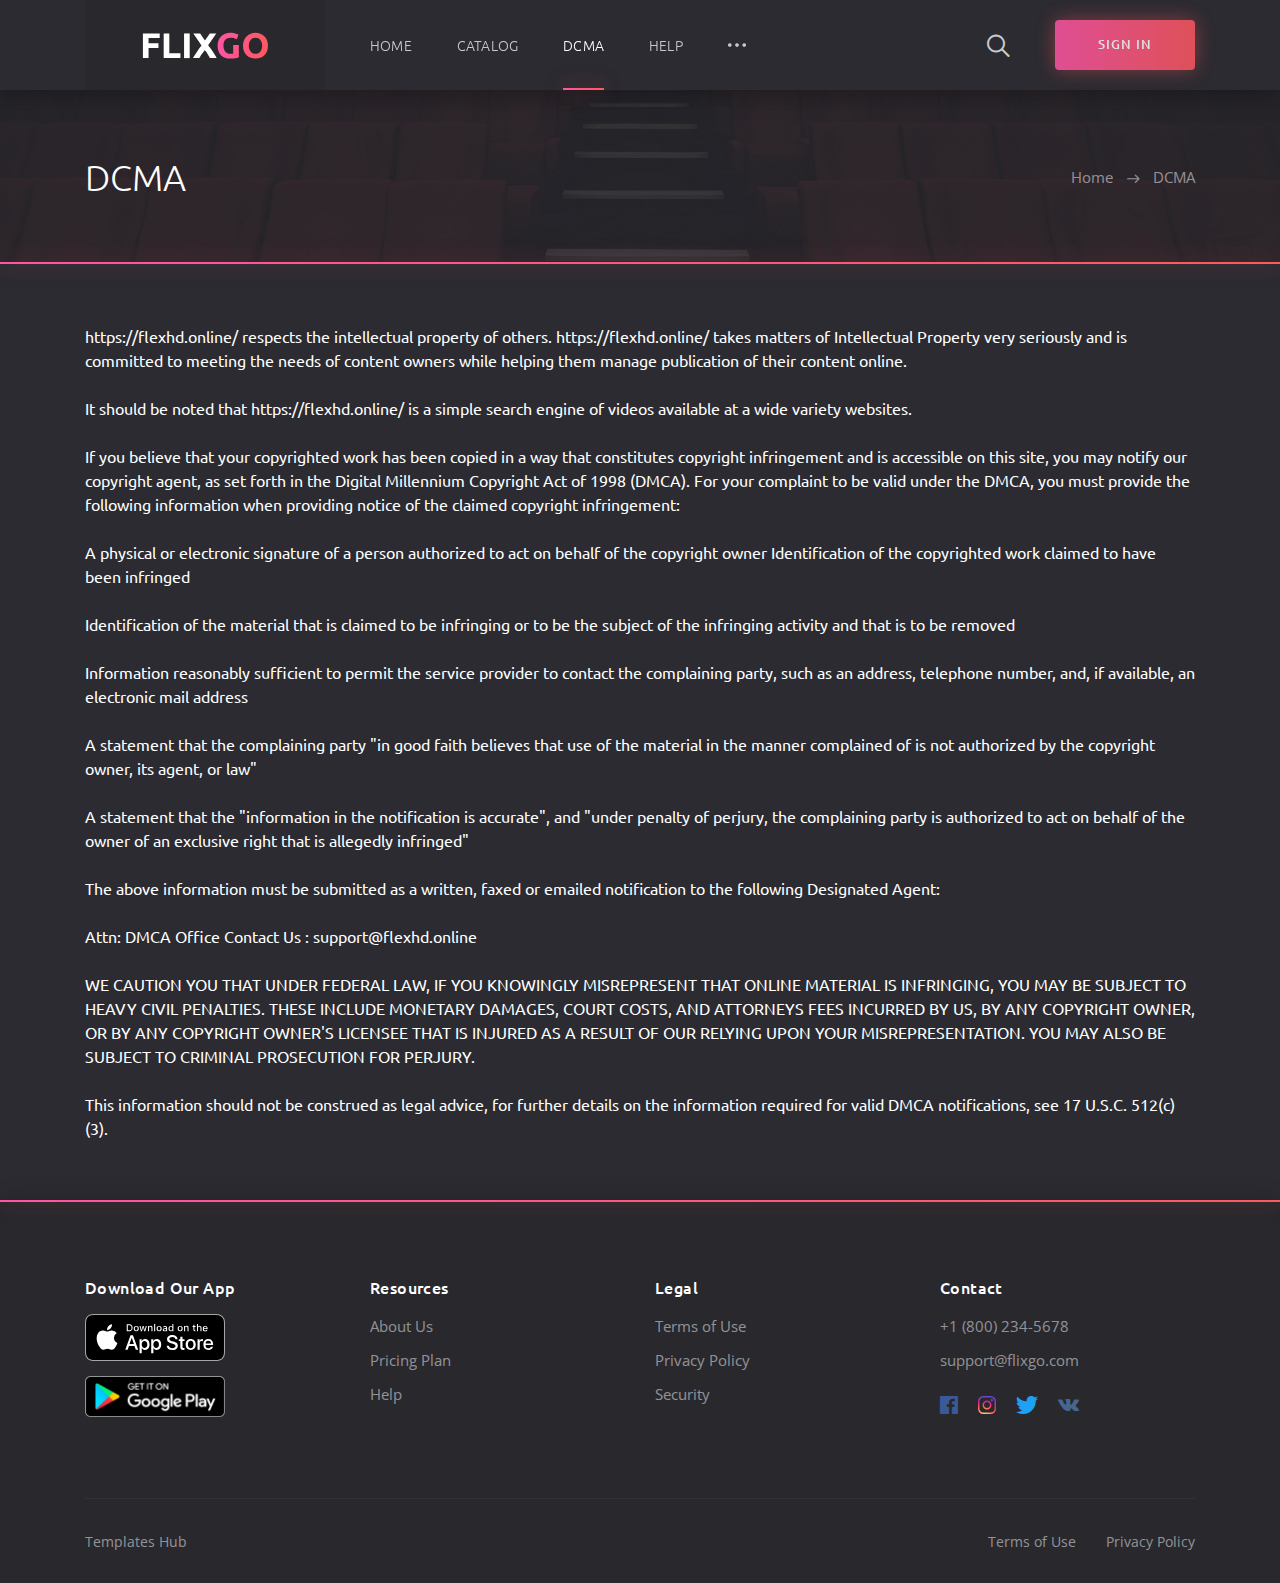
==== dcma.html @ ec2bee79 "flex" ====
<!DOCTYPE html>
<html lang="en">

<head>
	<meta charset="utf-8">
	<meta name="viewport" content="width=device-width, initial-scale=1, shrink-to-fit=no">

	<!-- Font -->
	<link href="https://fonts.googleapis.com/css?family=Open+Sans:400,600%7CUbuntu:300,400,500,700" rel="stylesheet"> 

	<!-- CSS -->
	<link rel="stylesheet" href="css/bootstrap-reboot.min.css">
	<link rel="stylesheet" href="css/bootstrap-grid.min.css">
	<link rel="stylesheet" href="css/owl.carousel.min.css">
	<link rel="stylesheet" href="css/jquery.mCustomScrollbar.min.css">
	<link rel="stylesheet" href="css/nouislider.min.css">
	<link rel="stylesheet" href="css/ionicons.min.css">
	<link rel="stylesheet" href="css/plyr.css">
	<link rel="stylesheet" href="css/photoswipe.css">
	<link rel="stylesheet" href="css/default-skin.css">
	<link rel="stylesheet" href="css/main.css">

	<!-- Favicons -->
	<link rel="icon" type="image/png" href="icon/favicon-32x32.png" sizes="32x32">
	<link rel="apple-touch-icon" href="icon/favicon-32x32.png">
	<link rel="apple-touch-icon" sizes="72x72" href="icon/apple-touch-icon-72x72.png">
	<link rel="apple-touch-icon" sizes="114x114" href="icon/apple-touch-icon-114x114.png">
	<link rel="apple-touch-icon" sizes="144x144" href="icon/apple-touch-icon-144x144.png">

	<meta name="description" content="">
	<meta name="keywords" content="">
	<meta name="author" content="Dmitry Volkov">
	<title>FlexHD – Online Movies, TV Shows & Cinema</title>

</head>
<body class="body">
	
	<!-- header -->
	<header class="header">
		<div class="header__wrap">
			<div class="container">
				<div class="row">
					<div class="col-12">
						<div class="header__content">
							<!-- header logo -->
							<a href="index.html" class="header__logo">
								<img src="img/logo.svg" alt="">
							</a>
							<!-- end header logo -->

							<!-- header nav -->
							<ul class="header__nav">
								<!-- dropdown -->
								<li class="header__nav-item">
									<a class="dropdown-toggle header__nav-link" href="#" role="button" id="dropdownMenuHome" data-toggle="dropdown" aria-haspopup="true" aria-expanded="false">Home</a>

									<ul class="dropdown-menu header__dropdown-menu" aria-labelledby="dropdownMenuHome">
										<li><a href="index.html">Home slideshow bg</a></li>
										<li><a href="index2.html">Home static bg</a></li>
									</ul>
								</li>
								<!-- end dropdown -->

								<!-- dropdown -->
								<li class="header__nav-item">
									<a class="dropdown-toggle header__nav-link" href="#" role="button" id="dropdownMenuCatalog" data-toggle="dropdown" aria-haspopup="true" aria-expanded="false">Catalog</a>

									<ul class="dropdown-menu header__dropdown-menu" aria-labelledby="dropdownMenuCatalog">
										<li><a href="catalog1.html">Catalog Grid</a></li>
										<li><a href="catalog2.html">Catalog List</a></li>
										<li><a href="details1.html">Details Movie</a></li>
										<li><a href="details2.html">Details TV Series</a></li>
									</ul>
								</li>
								<!-- end dropdown -->

								<li class="header__nav-item">
									<a href="dcma.html" class="header__nav-link header__nav-link--active">DCMA</a>
								</li>

								<li class="header__nav-item">
									<a href="faq.html" class="header__nav-link">Help</a>
								</li>

								<!-- dropdown -->
								<li class="dropdown header__nav-item">
									<a class="dropdown-toggle header__nav-link header__nav-link--more" href="#" role="button" id="dropdownMenuMore" data-toggle="dropdown" aria-haspopup="true" aria-expanded="false"><i class="icon ion-ios-more"></i></a>

									<ul class="dropdown-menu header__dropdown-menu" aria-labelledby="dropdownMenuMore">
										<li><a href="about.html">About</a></li>
										<li><a href="signin.html">Sign In</a></li>
										<li><a href="signup.html">Sign Up</a></li>
										<li><a href="404.html">404 Page</a></li>
									</ul>
								</li>
								<!-- end dropdown -->
							</ul>
							<!-- end header nav -->

							<!-- header auth -->
							<div class="header__auth">
								<button class="header__search-btn" type="button">
									<i class="icon ion-ios-search"></i>
								</button>

								<a href="signin.html" class="header__sign-in">
									<i class="icon ion-ios-log-in"></i>
									<span>sign in</span>
								</a>
							</div>
							<!-- end header auth -->

							<!-- header menu btn -->
							<button class="header__btn" type="button">
								<span></span>
								<span></span>
								<span></span>
							</button>
							<!-- end header menu btn -->
						</div>
					</div>
				</div>
			</div>
		</div>

		<!-- header search -->
		<form action="#" class="header__search">
			<div class="container">
				<div class="row">
					<div class="col-12">
						<div class="header__search-content">
							<input type="text" placeholder="Search for a movie, TV Series that you are looking for">

							<button type="button">search</button>
						</div>
					</div>
				</div>
			</div>
		</form>
		<!-- end header search -->
	</header>
	<!-- end header -->

	<!-- page title -->
	<section class="section section--first section--bg" data-bg="img/section/section.jpg">
		<div class="container">
			<div class="row">
				<div class="col-12">
					<div class="section__wrap">
						<!-- section title -->
						<h2 class="section__title">DCMA</h2>
						<!-- end section title -->

						<!-- breadcrumb -->
						<ul class="breadcrumb">
							<li class="breadcrumb__item"><a href="#">Home</a></li>
							<li class="breadcrumb__item breadcrumb__item--active">DCMA</li>
						</ul>
						<!-- end breadcrumb -->
					</div>
				</div>
			</div>
		</div>
	</section>
	<!-- end page title -->

	<!-- pricing -->
	<div class="section">
		<div class="container">
			<font color="white">https://flexhd.online/  respects the intellectual property of others. https://flexhd.online/ takes matters of Intellectual Property very seriously and is committed to meeting the needs of content owners while helping them manage publication of their content online.</font>

<br>
<br>
<font color="white">It should be noted that https://flexhd.online/ is a simple search engine of videos available at a wide variety websites.
	<br>
	<br>
If you believe that your copyrighted work has been copied in a way that constitutes copyright infringement and is accessible on this site, you may notify our copyright agent, as set forth in the Digital Millennium Copyright Act of 1998 (DMCA). For your complaint to be valid under the DMCA, you must provide the following information when providing notice of the claimed copyright infringement:
<br>
<br>
A physical or electronic signature of a person authorized to act on behalf of the copyright owner Identification of the copyrighted work claimed to have been infringed
<br>
<br>
Identification of the material that is claimed to be infringing or to be the subject of the infringing activity and that is to be removed
<br>
<br>
Information reasonably sufficient to permit the service provider to contact the complaining party, such as an address, telephone number, and, if available, an electronic mail address
<br>
<br>
A statement that the complaining party "in good faith believes that use of the material in the manner complained of is not authorized by the copyright owner, its agent, or law"
<br>
<br>
A statement that the "information in the notification is accurate", and "under penalty of perjury, the complaining party is authorized to act on behalf of the owner of an exclusive right that is allegedly infringed"
<br>
<br>
The above information must be submitted as a written, faxed or emailed notification to the following Designated Agent:

<br>
<br>

Attn: DMCA Office
</font>

<font color="white">Contact Us : support@flexhd.online

<br>
<br>

WE CAUTION YOU THAT UNDER FEDERAL LAW, IF YOU KNOWINGLY MISREPRESENT THAT ONLINE MATERIAL IS INFRINGING, YOU MAY BE SUBJECT TO HEAVY CIVIL PENALTIES. THESE INCLUDE MONETARY DAMAGES, COURT COSTS, AND ATTORNEYS FEES INCURRED BY US, BY ANY COPYRIGHT OWNER, OR BY ANY COPYRIGHT OWNER'S LICENSEE THAT IS INJURED AS A RESULT OF OUR RELYING UPON YOUR MISREPRESENTATION. YOU MAY ALSO BE SUBJECT TO CRIMINAL PROSECUTION FOR PERJURY.
<br>
<br>

This information should not be construed as legal advice, for further details on the information required for valid DMCA notifications, see 17 U.S.C. 512(c)(3).</font>
					</div>
				</div>
				<!-- end price -->

				
				<!-- end price -->
			</div>
		</div>
	</div>
	<!-- end pricing -->

	

	

	<!-- footer -->
	<footer class="footer">
		<div class="container">
			<div class="row">
				<!-- footer list -->
				<div class="col-12 col-md-3">
					<h6 class="footer__title">Download Our App</h6>
					<ul class="footer__app">
						<li><a href="#"><img src="img/Download_on_the_App_Store_Badge.svg" alt=""></a></li>
						<li><a href="#"><img src="img/google-play-badge.png" alt=""></a></li>
					</ul>
				</div>
				<!-- end footer list -->

				<!-- footer list -->
				<div class="col-6 col-sm-4 col-md-3">
					<h6 class="footer__title">Resources</h6>
					<ul class="footer__list">
						<li><a href="#">About Us</a></li>
						<li><a href="#">Pricing Plan</a></li>
						<li><a href="#">Help</a></li>
					</ul>
				</div>
				<!-- end footer list -->

				<!-- footer list -->
				<div class="col-6 col-sm-4 col-md-3">
					<h6 class="footer__title">Legal</h6>
					<ul class="footer__list">
						<li><a href="#">Terms of Use</a></li>
						<li><a href="#">Privacy Policy</a></li>
						<li><a href="#">Security</a></li>
					</ul>
				</div>
				<!-- end footer list -->

				<!-- footer list -->
				<div class="col-12 col-sm-4 col-md-3">
					<h6 class="footer__title">Contact</h6>
					<ul class="footer__list">
						<li><a href="tel:+18002345678">+1 (800) 234-5678</a></li>
						<li><a href="mailto:support@moviego.com">support@flixgo.com</a></li>
					</ul>
					<ul class="footer__social">
						<li class="facebook"><a href="#"><i class="icon ion-logo-facebook"></i></a></li>
						<li class="instagram"><a href="#"><i class="icon ion-logo-instagram"></i></a></li>
						<li class="twitter"><a href="#"><i class="icon ion-logo-twitter"></i></a></li>
						<li class="vk"><a href="#"><i class="icon ion-logo-vk"></i></a></li>
					</ul>
				</div>
				<!-- end footer list -->

				<!-- footer copyright -->
				<div class="col-12">
					<div class="footer__copyright">
						<small><a target="_blank" href="https://www.templateshub.net">Templates Hub</a></small>

						<ul>
							<li><a href="#">Terms of Use</a></li>
							<li><a href="#">Privacy Policy</a></li>
						</ul>
					</div>
				</div>
				<!-- end footer copyright -->
			</div>
		</div>
	</footer>
	<!-- end footer -->

	<!-- JS -->
	<script src="js/jquery-3.3.1.min.js"></script>
	<script src="js/bootstrap.bundle.min.js"></script>
	<script src="js/owl.carousel.min.js"></script>
	<script src="js/jquery.mousewheel.min.js"></script>
	<script src="js/jquery.mCustomScrollbar.min.js"></script>
	<script src="js/wNumb.js"></script>
	<script src="js/nouislider.min.js"></script>
	<script src="js/plyr.min.js"></script>
	<script src="js/jquery.morelines.min.js"></script>
	<script src="js/photoswipe.min.js"></script>
	<script src="js/photoswipe-ui-default.min.js"></script>
	<script src="js/main.js"></script>
</body>

</html>
---- css/nouislider.min.css ----
/*! nouislider - 11.1.0 - 2018-04-02 11:18:13 */.noUi-target,.noUi-target *{-webkit-touch-callout:none;-webkit-tap-highlight-color:transparent;-webkit-user-select:none;-ms-touch-action:none;touch-action:none;-ms-user-select:none;-moz-user-select:none;user-select:none;-moz-box-sizing:border-box;box-sizing:border-box}.noUi-target{position:relative;direction:ltr}.noUi-base,.noUi-connects{width:100%;height:100%;position:relative;z-index:1}.noUi-connects{overflow:hidden;z-index:0}.noUi-connect,.noUi-origin{will-change:transform;position:absolute;z-index:1;top:0;left:0;height:100%;width:100%;-ms-transform-origin:0 0;-webkit-transform-origin:0 0;transform-origin:0 0}html:not([dir=rtl]) .noUi-horizontal .noUi-origin{left:auto;right:0}.noUi-vertical .noUi-origin{width:0}.noUi-horizontal .noUi-origin{height:0}.noUi-handle{position:absolute}.noUi-state-tap .noUi-connect,.noUi-state-tap .noUi-origin{-webkit-transition:transform .3s;transition:transform .3s}.noUi-state-drag *{cursor:inherit!important}.noUi-horizontal{height:18px}.noUi-horizontal .noUi-handle{width:34px;height:28px;left:-17px;top:-6px}.noUi-vertical{width:18px}.noUi-vertical .noUi-handle{width:28px;height:34px;left:-6px;top:-17px}html:not([dir=rtl]) .noUi-horizontal .noUi-handle{right:-17px;left:auto}.noUi-target{background:#FAFAFA;border-radius:4px;border:1px solid #D3D3D3;box-shadow:inset 0 1px 1px #F0F0F0,0 3px 6px -5px #BBB}.noUi-connects{border-radius:3px}.noUi-connect{background:#3FB8AF}.noUi-draggable{cursor:ew-resize}.noUi-vertical .noUi-draggable{cursor:ns-resize}.noUi-handle{border:1px solid #D9D9D9;border-radius:3px;background:#FFF;cursor:default;box-shadow:inset 0 0 1px #FFF,inset 0 1px 7px #EBEBEB,0 3px 6px -3px #BBB}.noUi-active{box-shadow:inset 0 0 1px #FFF,inset 0 1px 7px #DDD,0 3px 6px -3px #BBB}.noUi-handle:after,.noUi-handle:before{content:"";display:block;position:absolute;height:14px;width:1px;background:#E8E7E6;left:14px;top:6px}.noUi-handle:after{left:17px}.noUi-vertical .noUi-handle:after,.noUi-vertical .noUi-handle:before{width:14px;height:1px;left:6px;top:14px}.noUi-vertical .noUi-handle:after{top:17px}[disabled] .noUi-connect{background:#B8B8B8}[disabled] .noUi-handle,[disabled].noUi-handle,[disabled].noUi-target{cursor:not-allowed}.noUi-pips,.noUi-pips *{-moz-box-sizing:border-box;box-sizing:border-box}.noUi-pips{position:absolute;color:#999}.noUi-value{position:absolute;white-space:nowrap;text-align:center}.noUi-value-sub{color:#ccc;font-size:10px}.noUi-marker{position:absolute;background:#CCC}.noUi-marker-large,.noUi-marker-sub{background:#AAA}.noUi-pips-horizontal{padding:10px 0;height:80px;top:100%;left:0;width:100%}.noUi-value-horizontal{-webkit-transform:translate(-50%,50%);transform:translate(-50%,50%)}.noUi-rtl .noUi-value-horizontal{-webkit-transform:translate(50%,50%);transform:translate(50%,50%)}.noUi-marker-horizontal.noUi-marker{margin-left:-1px;width:2px;height:5px}.noUi-marker-horizontal.noUi-marker-sub{height:10px}.noUi-marker-horizontal.noUi-marker-large{height:15px}.noUi-pips-vertical{padding:0 10px;height:100%;top:0;left:100%}.noUi-value-vertical{-webkit-transform:translate(0,-50%);transform:translate(0,-50%,0);padding-left:25px}.noUi-rtl .noUi-value-vertical{-webkit-transform:translate(0,50%);transform:translate(0,50%)}.noUi-marker-vertical.noUi-marker{width:5px;height:2px;margin-top:-1px}.noUi-marker-vertical.noUi-marker-sub{width:10px}.noUi-marker-vertical.noUi-marker-large{width:15px}.noUi-tooltip{display:block;position:absolute;border:1px solid #D9D9D9;border-radius:3px;background:#fff;color:#000;padding:5px;text-align:center;white-space:nowrap}.noUi-horizontal .noUi-tooltip{-webkit-transform:translate(-50%,0);transform:translate(-50%,0);left:50%;bottom:120%}.noUi-vertical .noUi-tooltip{-webkit-transform:translate(0,-50%);transform:translate(0,-50%);top:50%;right:120%}
---- css/plyr.css ----
@keyframes plyr-progress{to{background-position:25px 0}}@keyframes plyr-popup{0%{opacity:.5;transform:translateY(10px)}to{opacity:1;transform:translateY(0)}}@keyframes plyr-fade-in{from{opacity:0}to{opacity:1}}.plyr{-moz-osx-font-smoothing:grayscale;-webkit-font-smoothing:antialiased;direction:ltr;font-family:Avenir,"Avenir Next","Helvetica Neue","Segoe UI",Helvetica,Arial,sans-serif;font-variant-numeric:tabular-nums;font-weight:500;line-height:1.7;max-width:100%;min-width:200px;position:relative;text-shadow:none;transition:box-shadow .3s ease}.plyr audio,.plyr video{border-radius:inherit;height:auto;vertical-align:middle;width:100%}.plyr button{font:inherit;line-height:inherit;width:auto}.plyr:focus{outline:0}.plyr--full-ui{box-sizing:border-box}.plyr--full-ui *,.plyr--full-ui ::after,.plyr--full-ui ::before{box-sizing:inherit}.plyr--full-ui a,.plyr--full-ui button,.plyr--full-ui input,.plyr--full-ui label{touch-action:manipulation}.plyr__badge{background:#4f5b5f;border-radius:2px;color:#fff;font-size:9px;line-height:1;padding:3px 4px}.plyr--full-ui ::-webkit-media-text-track-container{display:none}.plyr__captions{animation:plyr-fade-in .3s ease;bottom:0;color:#fff;display:none;font-size:14px;left:0;padding:10px;position:absolute;text-align:center;transition:transform .4s ease-in-out;width:100%}.plyr__captions .plyr__caption{background:rgba(0,0,0,.8);border-radius:2px;-webkit-box-decoration-break:clone;box-decoration-break:clone;line-height:185%;padding:.2em .5em;white-space:pre-wrap}.plyr__captions .plyr__caption div{display:inline}.plyr__captions span:empty{display:none}@media (min-width:480px){.plyr__captions{font-size:16px;padding:20px}}@media (min-width:768px){.plyr__captions{font-size:18px}}.plyr--captions-active .plyr__captions{display:block}.plyr:not(.plyr--hide-controls) .plyr__controls:not(:empty)~.plyr__captions{transform:translateY(-40px)}.plyr__control{background:0 0;border:0;border-radius:3px;color:inherit;cursor:pointer;flex-shrink:0;overflow:visible;padding:7px;position:relative;transition:all .3s ease}.plyr__control svg{display:block;fill:currentColor;height:18px;pointer-events:none;width:18px}.plyr__control:focus{outline:0}.plyr__control.plyr__tab-focus{box-shadow:0 0 0 5px rgba(26,175,255,.5);outline:0}.plyr__control.plyr__control--pressed .icon--not-pressed,.plyr__control.plyr__control--pressed .label--not-pressed,.plyr__control:not(.plyr__control--pressed) .icon--pressed,.plyr__control:not(.plyr__control--pressed) .label--pressed{display:none}.plyr--audio .plyr__control.plyr__tab-focus,.plyr--audio .plyr__control:hover,.plyr--audio .plyr__control[aria-expanded=true]{background:#1aafff;color:#fff}.plyr--video .plyr__control svg{filter:drop-shadow(0 1px 1px rgba(0, 0, 0, .15))}.plyr--video .plyr__control.plyr__tab-focus,.plyr--video .plyr__control:hover,.plyr--video .plyr__control[aria-expanded=true]{background:#1aafff;color:#fff}.plyr__control--overlaid{background:rgba(26,175,255,.8);border:0;border-radius:100%;box-shadow:0 1px 1px rgba(0,0,0,.15);color:#fff;display:none;left:50%;padding:15px;position:absolute;top:50%;transform:translate(-50%,-50%);z-index:2}.plyr__control--overlaid svg{height:20px;left:2px;position:relative;width:20px}.plyr__control--overlaid:focus,.plyr__control--overlaid:hover{background:#1aafff}.plyr--playing .plyr__control--overlaid{opacity:0;visibility:hidden}.plyr--full-ui.plyr--video .plyr__control--overlaid{display:block}.plyr--full-ui ::-webkit-media-controls{display:none}.plyr__controls{align-items:center;display:flex;justify-content:flex-end;text-align:center}.plyr__controls .plyr__menu,.plyr__controls .plyr__progress,.plyr__controls .plyr__time,.plyr__controls .plyr__volume,.plyr__controls>.plyr__control{margin-left:5px}.plyr__controls .plyr__menu+.plyr__control,.plyr__controls .plyr__progress+.plyr__control,.plyr__controls>.plyr__control+.plyr__control,.plyr__controls>.plyr__control+.plyr__menu{margin-left:2px}.plyr__controls>.plyr__control:first-child,.plyr__controls>.plyr__control:first-child+[data-plyr=pause]{margin-left:0;margin-right:auto}.plyr__controls:empty{display:none}@media (min-width:480px){.plyr__controls .plyr__menu,.plyr__controls .plyr__progress,.plyr__controls .plyr__time,.plyr__controls .plyr__volume,.plyr__controls>.plyr__control{margin-left:10px}}.plyr--audio .plyr__controls{background:#fff;border-radius:inherit;color:#4f5b5f;padding:10px}.plyr--video .plyr__controls{background:linear-gradient(rgba(0,0,0,0),rgba(0,0,0,.7));border-bottom-left-radius:inherit;border-bottom-right-radius:inherit;bottom:0;color:#fff;left:0;padding:20px 5px 5px;position:absolute;right:0;transition:opacity .4s ease-in-out,transform .4s ease-in-out;z-index:3}@media (min-width:480px){.plyr--video .plyr__controls{padding:35px 10px 10px}}.plyr--video.plyr--hide-controls .plyr__controls{opacity:0;pointer-events:none;transform:translateY(100%)}.plyr [data-plyr=airplay],.plyr [data-plyr=captions],.plyr [data-plyr=fullscreen],.plyr [data-plyr=pip]{display:none}.plyr--airplay-supported [data-plyr=airplay],.plyr--captions-enabled [data-plyr=captions],.plyr--fullscreen-enabled [data-plyr=fullscreen],.plyr--pip-supported [data-plyr=pip]{display:inline-block}.plyr__video-embed{height:0;padding-bottom:56.25%;position:relative}.plyr__video-embed iframe{border:0;height:100%;left:0;position:absolute;top:0;-webkit-user-select:none;-moz-user-select:none;-ms-user-select:none;user-select:none;width:100%}.plyr--full-ui .plyr__video-embed>.plyr__video-embed__container{padding-bottom:240%;position:relative;transform:translateY(-38.28125%)}.plyr__menu{display:flex;position:relative}.plyr__menu .plyr__control svg{transition:transform .3s ease}.plyr__menu .plyr__control[aria-expanded=true] svg{transform:rotate(90deg)}.plyr__menu .plyr__control[aria-expanded=true] .plyr__tooltip{display:none}.plyr__menu__container{animation:plyr-popup .2s ease;background:rgba(255,255,255,.9);border-radius:4px;bottom:100%;box-shadow:0 1px 2px rgba(0,0,0,.15);color:#4f5b5f;font-size:16px;margin-bottom:10px;position:absolute;right:-3px;text-align:left;white-space:nowrap;z-index:3}.plyr__menu__container>div{overflow:hidden;transition:height .35s cubic-bezier(.4,0,.2,1),width .35s cubic-bezier(.4,0,.2,1)}.plyr__menu__container::after{border:4px solid transparent;border-top-color:rgba(255,255,255,.9);content:'';height:0;position:absolute;right:15px;top:100%;width:0}.plyr__menu__container [role=menu]{padding:7px}.plyr__menu__container [role=menuitem],.plyr__menu__container [role=menuitemradio]{margin-top:2px}.plyr__menu__container [role=menuitem]:first-child,.plyr__menu__container [role=menuitemradio]:first-child{margin-top:0}.plyr__menu__container .plyr__control{align-items:center;color:#4f5b5f;display:flex;font-size:14px;padding:4px 11px;-webkit-user-select:none;-moz-user-select:none;-ms-user-select:none;user-select:none;width:100%}.plyr__menu__container .plyr__control>span{align-items:inherit;display:flex;width:100%}.plyr__menu__container .plyr__control::after{border:4px solid transparent;content:'';position:absolute;top:50%;transform:translateY(-50%)}.plyr__menu__container .plyr__control--forward{padding-right:28px}.plyr__menu__container .plyr__control--forward::after{border-left-color:rgba(79,91,95,.8);right:5px}.plyr__menu__container .plyr__control--forward.plyr__tab-focus::after,.plyr__menu__container .plyr__control--forward:hover::after{border-left-color:currentColor}.plyr__menu__container .plyr__control--back{font-weight:500;margin:7px;margin-bottom:3px;padding-left:28px;position:relative;width:calc(100% - 14px)}.plyr__menu__container .plyr__control--back::after{border-right-color:rgba(79,91,95,.8);left:7px}.plyr__menu__container .plyr__control--back::before{background:#b7c5cd;box-shadow:0 1px 0 #fff;content:'';height:1px;left:0;margin-top:4px;overflow:hidden;position:absolute;right:0;top:100%}.plyr__menu__container .plyr__control--back.plyr__tab-focus::after,.plyr__menu__container .plyr__control--back:hover::after{border-right-color:currentColor}.plyr__menu__container .plyr__control[role=menuitemradio]{padding-left:7px}.plyr__menu__container .plyr__control[role=menuitemradio]::after,.plyr__menu__container .plyr__control[role=menuitemradio]::before{border-radius:100%}.plyr__menu__container .plyr__control[role=menuitemradio]::before{background:rgba(0,0,0,.1);content:'';display:block;flex-shrink:0;height:16px;margin-right:10px;transition:all .3s ease;width:16px}.plyr__menu__container .plyr__control[role=menuitemradio]::after{background:#fff;border:0;height:6px;left:12px;opacity:0;top:50%;transform:translateY(-50%) scale(0);transition:transform .3s ease,opacity .3s ease;width:6px}.plyr__menu__container .plyr__control[role=menuitemradio][aria-checked=true]::before{background:#1aafff}.plyr__menu__container .plyr__control[role=menuitemradio][aria-checked=true]::after{opacity:1;transform:translateY(-50%) scale(1)}.plyr__menu__container .plyr__control[role=menuitemradio].plyr__tab-focus::before,.plyr__menu__container .plyr__control[role=menuitemradio]:hover::before{background:rgba(0,0,0,.1)}.plyr__menu__container .plyr__menu__value{align-items:center;display:flex;margin-left:auto;margin-right:-5px;overflow:hidden;padding-left:25px;pointer-events:none}.plyr--full-ui input[type=range]{-webkit-appearance:none;background:0 0;border:0;border-radius:28px;color:#1aafff;display:block;height:20px;margin:0;padding:0;transition:box-shadow .3s ease;width:100%}.plyr--full-ui input[type=range]::-webkit-slider-runnable-track{background:0 0;border:0;border-radius:3px;height:6px;transition:box-shadow .3s ease;-webkit-user-select:none;user-select:none;background-image:linear-gradient(to right,currentColor var(--value,0),transparent var(--value,0))}.plyr--full-ui input[type=range]::-webkit-slider-thumb{background:#fff;border:0;border-radius:100%;box-shadow:0 1px 1px rgba(0,0,0,.15),0 0 0 1px rgba(47,52,61,.2);height:14px;position:relative;transition:all .2s ease;width:14px;-webkit-appearance:none;margin-top:-4px}.plyr--full-ui input[type=range]::-moz-range-track{background:0 0;border:0;border-radius:3px;height:6px;transition:box-shadow .3s ease;-moz-user-select:none;user-select:none}.plyr--full-ui input[type=range]::-moz-range-thumb{background:#fff;border:0;border-radius:100%;box-shadow:0 1px 1px rgba(0,0,0,.15),0 0 0 1px rgba(47,52,61,.2);height:14px;position:relative;transition:all .2s ease;width:14px}.plyr--full-ui input[type=range]::-moz-range-progress{background:currentColor;border-radius:3px;height:6px}.plyr--full-ui input[type=range]::-ms-track{background:0 0;border:0;border-radius:3px;height:6px;transition:box-shadow .3s ease;-ms-user-select:none;user-select:none;color:transparent}.plyr--full-ui input[type=range]::-ms-fill-upper{background:0 0;border:0;border-radius:3px;height:6px;transition:box-shadow .3s ease;-ms-user-select:none;user-select:none}.plyr--full-ui input[type=range]::-ms-fill-lower{background:0 0;border:0;border-radius:3px;height:6px;transition:box-shadow .3s ease;-ms-user-select:none;user-select:none;background:currentColor}.plyr--full-ui input[type=range]::-ms-thumb{background:#fff;border:0;border-radius:100%;box-shadow:0 1px 1px rgba(0,0,0,.15),0 0 0 1px rgba(47,52,61,.2);height:14px;position:relative;transition:all .2s ease;width:14px;margin-top:0}.plyr--full-ui input[type=range]::-ms-tooltip{display:none}.plyr--full-ui input[type=range]:focus{outline:0}.plyr--full-ui input[type=range]::-moz-focus-outer{border:0}.plyr--full-ui input[type=range].plyr__tab-focus::-webkit-slider-runnable-track{box-shadow:0 0 0 5px rgba(26,175,255,.5);outline:0}.plyr--full-ui input[type=range].plyr__tab-focus::-moz-range-track{box-shadow:0 0 0 5px rgba(26,175,255,.5);outline:0}.plyr--full-ui input[type=range].plyr__tab-focus::-ms-track{box-shadow:0 0 0 5px rgba(26,175,255,.5);outline:0}.plyr--full-ui.plyr--video input[type=range]::-webkit-slider-runnable-track{background-color:rgba(255,255,255,.25)}.plyr--full-ui.plyr--video input[type=range]::-moz-range-track{background-color:rgba(255,255,255,.25)}.plyr--full-ui.plyr--video input[type=range]::-ms-track{background-color:rgba(255,255,255,.25)}.plyr--full-ui.plyr--video input[type=range]:active::-webkit-slider-thumb{box-shadow:0 1px 1px rgba(0,0,0,.15),0 0 0 1px rgba(47,52,61,.2),0 0 0 3px rgba(255,255,255,.5)}.plyr--full-ui.plyr--video input[type=range]:active::-moz-range-thumb{box-shadow:0 1px 1px rgba(0,0,0,.15),0 0 0 1px rgba(47,52,61,.2),0 0 0 3px rgba(255,255,255,.5)}.plyr--full-ui.plyr--video input[type=range]:active::-ms-thumb{box-shadow:0 1px 1px rgba(0,0,0,.15),0 0 0 1px rgba(47,52,61,.2),0 0 0 3px rgba(255,255,255,.5)}.plyr--full-ui.plyr--audio input[type=range]::-webkit-slider-runnable-track{background-color:rgba(183,197,205,.66)}.plyr--full-ui.plyr--audio input[type=range]::-moz-range-track{background-color:rgba(183,197,205,.66)}.plyr--full-ui.plyr--audio input[type=range]::-ms-track{background-color:rgba(183,197,205,.66)}.plyr--full-ui.plyr--audio input[type=range]:active::-webkit-slider-thumb{box-shadow:0 1px 1px rgba(0,0,0,.15),0 0 0 1px rgba(47,52,61,.2),0 0 0 3px rgba(0,0,0,.1)}.plyr--full-ui.plyr--audio input[type=range]:active::-moz-range-thumb{box-shadow:0 1px 1px rgba(0,0,0,.15),0 0 0 1px rgba(47,52,61,.2),0 0 0 3px rgba(0,0,0,.1)}.plyr--full-ui.plyr--audio input[type=range]:active::-ms-thumb{box-shadow:0 1px 1px rgba(0,0,0,.15),0 0 0 1px rgba(47,52,61,.2),0 0 0 3px rgba(0,0,0,.1)}.plyr__poster{background-color:#000;background-position:50% 50%;background-repeat:no-repeat;background-size:contain;height:100%;left:0;opacity:0;position:absolute;top:0;transition:opacity .2s ease;width:100%;z-index:1}.plyr--stopped.plyr__poster-enabled .plyr__poster{opacity:1}.plyr__time{font-size:14px}.plyr__time+.plyr__time::before{content:'\2044';margin-right:10px}@media (max-width:767px){.plyr__time+.plyr__time{display:none}}.plyr--video .plyr__time{text-shadow:0 1px 1px rgba(0,0,0,.15)}.plyr__tooltip{background:rgba(255,255,255,.9);border-radius:3px;bottom:100%;box-shadow:0 1px 2px rgba(0,0,0,.15);color:#4f5b5f;font-size:14px;font-weight:500;left:50%;line-height:1.3;margin-bottom:10px;opacity:0;padding:5px 7.5px;pointer-events:none;position:absolute;transform:translate(-50%,10px) scale(.8);transform-origin:50% 100%;transition:transform .2s .1s ease,opacity .2s .1s ease;white-space:nowrap;z-index:2}.plyr__tooltip::before{border-left:4px solid transparent;border-right:4px solid transparent;border-top:4px solid rgba(255,255,255,.9);bottom:-4px;content:'';height:0;left:50%;position:absolute;transform:translateX(-50%);width:0;z-index:2}.plyr .plyr__control.plyr__tab-focus .plyr__tooltip,.plyr .plyr__control:hover .plyr__tooltip,.plyr__tooltip--visible{opacity:1;transform:translate(-50%,0) scale(1)}.plyr .plyr__control:hover .plyr__tooltip{z-index:3}.plyr__controls>.plyr__control:first-child .plyr__tooltip,.plyr__controls>.plyr__control:first-child+.plyr__control .plyr__tooltip{left:0;transform:translate(0,10px) scale(.8);transform-origin:0 100%}.plyr__controls>.plyr__control:first-child .plyr__tooltip::before,.plyr__controls>.plyr__control:first-child+.plyr__control .plyr__tooltip::before{left:16px}.plyr__controls>.plyr__control:last-child .plyr__tooltip{left:auto;right:0;transform:translate(0,10px) scale(.8);transform-origin:100% 100%}.plyr__controls>.plyr__control:last-child .plyr__tooltip::before{left:auto;right:16px;transform:translateX(50%)}.plyr__controls>.plyr__control:first-child .plyr__tooltip--visible,.plyr__controls>.plyr__control:first-child+.plyr__control .plyr__tooltip--visible,.plyr__controls>.plyr__control:first-child+.plyr__control.plyr__tab-focus .plyr__tooltip,.plyr__controls>.plyr__control:first-child+.plyr__control:hover .plyr__tooltip,.plyr__controls>.plyr__control:first-child.plyr__tab-focus .plyr__tooltip,.plyr__controls>.plyr__control:first-child:hover .plyr__tooltip,.plyr__controls>.plyr__control:last-child .plyr__tooltip--visible,.plyr__controls>.plyr__control:last-child.plyr__tab-focus .plyr__tooltip,.plyr__controls>.plyr__control:last-child:hover .plyr__tooltip{transform:translate(0,0) scale(1)}.plyr--video{background:#000;overflow:hidden}.plyr--video.plyr--menu-open{overflow:visible}.plyr__video-wrapper{background:#000;border-radius:inherit;overflow:hidden;position:relative;z-index:0}.plyr__progress{flex:1;left:7px;margin-right:14px;position:relative}.plyr__progress input[type=range],.plyr__progress__buffer{margin-left:-7px;margin-right:-7px;width:calc(100% + 14px)}.plyr__progress input[type=range]{position:relative;z-index:2}.plyr__progress .plyr__tooltip{font-size:14px;left:0}.plyr__progress__buffer{-webkit-appearance:none;background:0 0;border:0;border-radius:100px;height:6px;left:0;margin-top:-3px;padding:0;position:absolute;top:50%}.plyr__progress__buffer::-webkit-progress-bar{background:0 0;transition:width .2s ease}.plyr__progress__buffer::-webkit-progress-value{background:currentColor;border-radius:100px;min-width:6px}.plyr__progress__buffer::-moz-progress-bar{background:currentColor;border-radius:100px;min-width:6px;transition:width .2s ease}.plyr__progress__buffer::-ms-fill{border-radius:100px;transition:width .2s ease}.plyr--video .plyr__progress__buffer{box-shadow:0 1px 1px rgba(0,0,0,.15);color:rgba(255,255,255,.25)}.plyr--audio .plyr__progress__buffer{color:rgba(183,197,205,.66)}.plyr--loading .plyr__progress__buffer{animation:plyr-progress 1s linear infinite;background-image:linear-gradient(-45deg,rgba(47,52,61,.6) 25%,transparent 25%,transparent 50%,rgba(47,52,61,.6) 50%,rgba(47,52,61,.6) 75%,transparent 75%,transparent);background-repeat:repeat-x;background-size:25px 25px;color:transparent}.plyr--video.plyr--loading .plyr__progress__buffer{background-color:rgba(255,255,255,.25)}.plyr--audio.plyr--loading .plyr__progress__buffer{background-color:rgba(183,197,205,.66)}.plyr__volume{align-items:center;display:flex;flex:1;position:relative}.plyr__volume input[type=range]{margin-left:5px;position:relative;z-index:2}@media (min-width:480px){.plyr__volume{max-width:90px}}@media (min-width:768px){.plyr__volume{max-width:110px}}.plyr--is-ios .plyr__volume{display:none!important}.plyr--is-ios.plyr--vimeo [data-plyr=mute]{display:none!important}.plyr:-webkit-full-screen{background:#000;border-radius:0!important;height:100%;margin:0;width:100%}.plyr:-moz-full-screen{background:#000;border-radius:0!important;height:100%;margin:0;width:100%}.plyr:-ms-fullscreen{background:#000;border-radius:0!important;height:100%;margin:0;width:100%}.plyr:fullscreen{background:#000;border-radius:0!important;height:100%;margin:0;width:100%}.plyr:-webkit-full-screen video{height:100%}.plyr:-moz-full-screen video{height:100%}.plyr:-ms-fullscreen video{height:100%}.plyr:fullscreen video{height:100%}.plyr:-webkit-full-screen .plyr__video-wrapper{height:100%;width:100%}.plyr:-moz-full-screen .plyr__video-wrapper{height:100%;width:100%}.plyr:-ms-fullscreen .plyr__video-wrapper{height:100%;width:100%}.plyr:fullscreen .plyr__video-wrapper{height:100%;width:100%}.plyr:-webkit-full-screen .plyr__video-embed{overflow:visible}.plyr:-moz-full-screen .plyr__video-embed{overflow:visible}.plyr:-ms-fullscreen .plyr__video-embed{overflow:visible}.plyr:fullscreen .plyr__video-embed{overflow:visible}.plyr:-webkit-full-screen.plyr--vimeo .plyr__video-wrapper{height:0;top:50%;transform:translateY(-50%)}.plyr:-moz-full-screen.plyr--vimeo .plyr__video-wrapper{height:0;top:50%;transform:translateY(-50%)}.plyr:-ms-fullscreen.plyr--vimeo .plyr__video-wrapper{height:0;top:50%;transform:translateY(-50%)}.plyr:fullscreen.plyr--vimeo .plyr__video-wrapper{height:0;top:50%;transform:translateY(-50%)}.plyr:-webkit-full-screen .plyr__control .icon--exit-fullscreen{display:block}.plyr:-moz-full-screen .plyr__control .icon--exit-fullscreen{display:block}.plyr:-ms-fullscreen .plyr__control .icon--exit-fullscreen{display:block}.plyr:fullscreen .plyr__control .icon--exit-fullscreen{display:block}.plyr:-webkit-full-screen .plyr__control .icon--exit-fullscreen+svg{display:none}.plyr:-moz-full-screen .plyr__control .icon--exit-fullscreen+svg{display:none}.plyr:-ms-fullscreen .plyr__control .icon--exit-fullscreen+svg{display:none}.plyr:fullscreen .plyr__control .icon--exit-fullscreen+svg{display:none}.plyr:-webkit-full-screen.plyr--hide-controls{cursor:none}.plyr:-moz-full-screen.plyr--hide-controls{cursor:none}.plyr:-ms-fullscreen.plyr--hide-controls{cursor:none}.plyr:fullscreen.plyr--hide-controls{cursor:none}@media (min-width:1024px){.plyr:-webkit-full-screen .plyr__captions{font-size:21px}.plyr:-moz-full-screen .plyr__captions{font-size:21px}.plyr:-ms-fullscreen .plyr__captions{font-size:21px}.plyr:fullscreen .plyr__captions{font-size:21px}}.plyr:-webkit-full-screen{background:#000;border-radius:0!important;height:100%;margin:0;width:100%}.plyr:-webkit-full-screen video{height:100%}.plyr:-webkit-full-screen .plyr__video-wrapper{height:100%;width:100%}.plyr:-webkit-full-screen .plyr__video-embed{overflow:visible}.plyr:-webkit-full-screen.plyr--vimeo .plyr__video-wrapper{height:0;top:50%;transform:translateY(-50%)}.plyr:-webkit-full-screen .plyr__control .icon--exit-fullscreen{display:block}.plyr:-webkit-full-screen .plyr__control .icon--exit-fullscreen+svg{display:none}.plyr:-webkit-full-screen.plyr--hide-controls{cursor:none}@media (min-width:1024px){.plyr:-webkit-full-screen .plyr__captions{font-size:21px}}.plyr:-moz-full-screen{background:#000;border-radius:0!important;height:100%;margin:0;width:100%}.plyr:-moz-full-screen video{height:100%}.plyr:-moz-full-screen .plyr__video-wrapper{height:100%;width:100%}.plyr:-moz-full-screen .plyr__video-embed{overflow:visible}.plyr:-moz-full-screen.plyr--vimeo .plyr__video-wrapper{height:0;top:50%;transform:translateY(-50%)}.plyr:-moz-full-screen .plyr__control .icon--exit-fullscreen{display:block}.plyr:-moz-full-screen .plyr__control .icon--exit-fullscreen+svg{display:none}.plyr:-moz-full-screen.plyr--hide-controls{cursor:none}@media (min-width:1024px){.plyr:-moz-full-screen .plyr__captions{font-size:21px}}.plyr:-ms-fullscreen{background:#000;border-radius:0!important;height:100%;margin:0;width:100%}.plyr:-ms-fullscreen video{height:100%}.plyr:-ms-fullscreen .plyr__video-wrapper{height:100%;width:100%}.plyr:-ms-fullscreen .plyr__video-embed{overflow:visible}.plyr:-ms-fullscreen.plyr--vimeo .plyr__video-wrapper{height:0;top:50%;transform:translateY(-50%)}.plyr:-ms-fullscreen .plyr__control .icon--exit-fullscreen{display:block}.plyr:-ms-fullscreen .plyr__control .icon--exit-fullscreen+svg{display:none}.plyr:-ms-fullscreen.plyr--hide-controls{cursor:none}@media (min-width:1024px){.plyr:-ms-fullscreen .plyr__captions{font-size:21px}}.plyr--fullscreen-fallback{background:#000;border-radius:0!important;height:100%;margin:0;width:100%;bottom:0;left:0;position:fixed;right:0;top:0;z-index:10000000}.plyr--fullscreen-fallback video{height:100%}.plyr--fullscreen-fallback .plyr__video-wrapper{height:100%;width:100%}.plyr--fullscreen-fallback .plyr__video-embed{overflow:visible}.plyr--fullscreen-fallback.plyr--vimeo .plyr__video-wrapper{height:0;top:50%;transform:translateY(-50%)}.plyr--fullscreen-fallback .plyr__control .icon--exit-fullscreen{display:block}.plyr--fullscreen-fallback .plyr__control .icon--exit-fullscreen+svg{display:none}.plyr--fullscreen-fallback.plyr--hide-controls{cursor:none}@media (min-width:1024px){.plyr--fullscreen-fallback .plyr__captions{font-size:21px}}.plyr__ads{border-radius:inherit;bottom:0;cursor:pointer;left:0;overflow:hidden;position:absolute;right:0;top:0;z-index:-1}.plyr__ads>div,.plyr__ads>div iframe{height:100%;position:absolute;width:100%}.plyr__ads::after{background:rgba(47,52,61,.8);border-radius:2px;bottom:10px;color:#fff;content:attr(data-badge-text);font-size:11px;padding:2px 6px;pointer-events:none;position:absolute;right:10px;z-index:3}.plyr__ads::after:empty{display:none}.plyr__cues{background:currentColor;display:block;height:6px;left:0;margin:-3px 0 0;opacity:.8;position:absolute;top:50%;width:3px;z-index:3}.plyr--no-transition{transition:none!important}.plyr__sr-only{clip:rect(1px,1px,1px,1px);overflow:hidden;border:0!important;height:1px!important;padding:0!important;position:absolute!important;width:1px!important}.plyr [hidden]{display:none!important}
---- css/photoswipe.css ----
/*! PhotoSwipe main CSS by Dmitry Semenov | photoswipe.com | MIT license */
/*
	Styles for basic PhotoSwipe functionality (sliding area, open/close transitions)
*/
/* pswp = photoswipe */
.pswp {
  display: none;
  position: absolute;
  width: 100%;
  height: 100%;
  left: 0;
  top: 0;
  overflow: hidden;
  -ms-touch-action: none;
  touch-action: none;
  z-index: 1500;
  -webkit-text-size-adjust: 100%;
  /* create separate layer, to avoid paint on window.onscroll in webkit/blink */
  -webkit-backface-visibility: hidden;
  outline: none; }
  .pswp * {
    -webkit-box-sizing: border-box;
            box-sizing: border-box; }
  .pswp img {
    max-width: none; }

/* style is added when JS option showHideOpacity is set to true */
.pswp--animate_opacity {
  /* 0.001, because opacity:0 doesn't trigger Paint action, which causes lag at start of transition */
  opacity: 0.001;
  will-change: opacity;
  /* for open/close transition */
  -webkit-transition: opacity 333ms cubic-bezier(0.4, 0, 0.22, 1);
          transition: opacity 333ms cubic-bezier(0.4, 0, 0.22, 1); }

.pswp--open {
  display: block; }

.pswp--zoom-allowed .pswp__img {
  /* autoprefixer: off */
  cursor: -webkit-zoom-in;
  cursor: -moz-zoom-in;
  cursor: zoom-in; }

.pswp--zoomed-in .pswp__img {
  /* autoprefixer: off */
  cursor: -webkit-grab;
  cursor: -moz-grab;
  cursor: grab; }

.pswp--dragging .pswp__img {
  /* autoprefixer: off */
  cursor: -webkit-grabbing;
  cursor: -moz-grabbing;
  cursor: grabbing; }

/*
	Background is added as a separate element.
	As animating opacity is much faster than animating rgba() background-color.
*/
.pswp__bg {
  position: absolute;
  left: 0;
  top: 0;
  width: 100%;
  height: 100%;
  background: #000;
  opacity: 0;
  -webkit-transform: translateZ(0);
          transform: translateZ(0);
  -webkit-backface-visibility: hidden;
  will-change: opacity; }

.pswp__scroll-wrap {
  position: absolute;
  left: 0;
  top: 0;
  width: 100%;
  height: 100%;
  overflow: hidden; }

.pswp__container,
.pswp__zoom-wrap {
  -ms-touch-action: none;
  touch-action: none;
  position: absolute;
  left: 0;
  right: 0;
  top: 0;
  bottom: 0; }

/* Prevent selection and tap highlights */
.pswp__container,
.pswp__img {
  -webkit-user-select: none;
  -moz-user-select: none;
  -ms-user-select: none;
      user-select: none;
  -webkit-tap-highlight-color: transparent;
  -webkit-touch-callout: none; }

.pswp__zoom-wrap {
  position: absolute;
  width: 100%;
  -webkit-transform-origin: left top;
  -ms-transform-origin: left top;
  transform-origin: left top;
  /* for open/close transition */
  -webkit-transition: -webkit-transform 333ms cubic-bezier(0.4, 0, 0.22, 1);
          transition: transform 333ms cubic-bezier(0.4, 0, 0.22, 1); }

.pswp__bg {
  will-change: opacity;
  /* for open/close transition */
  -webkit-transition: opacity 333ms cubic-bezier(0.4, 0, 0.22, 1);
          transition: opacity 333ms cubic-bezier(0.4, 0, 0.22, 1); }

.pswp--animated-in .pswp__bg,
.pswp--animated-in .pswp__zoom-wrap {
  -webkit-transition: none;
  transition: none; }

.pswp__container,
.pswp__zoom-wrap {
  -webkit-backface-visibility: hidden; }

.pswp__item {
  position: absolute;
  left: 0;
  right: 0;
  top: 0;
  bottom: 0;
  overflow: hidden; }

.pswp__img {
  position: absolute;
  width: auto;
  height: auto;
  top: 0;
  left: 0; }

/*
	stretched thumbnail or div placeholder element (see below)
	style is added to avoid flickering in webkit/blink when layers overlap
*/
.pswp__img--placeholder {
  -webkit-backface-visibility: hidden; }

/*
	div element that matches size of large image
	large image loads on top of it
*/
.pswp__img--placeholder--blank {
  background: #222; }

.pswp--ie .pswp__img {
  width: 100% !important;
  height: auto !important;
  left: 0;
  top: 0; }

/*
	Error message appears when image is not loaded
	(JS option errorMsg controls markup)
*/
.pswp__error-msg {
  position: absolute;
  left: 0;
  top: 50%;
  width: 100%;
  text-align: center;
  font-size: 14px;
  line-height: 16px;
  margin-top: -8px;
  color: #CCC; }

.pswp__error-msg a {
  color: #CCC;
  text-decoration: underline; }
---- css/default-skin.css ----
/*! PhotoSwipe Default UI CSS by Dmitry Semenov | photoswipe.com | MIT license */
/*

	Contents:

	1. Buttons
	2. Share modal and links
	3. Index indicator ("1 of X" counter)
	4. Caption
	5. Loading indicator
	6. Additional styles (root element, top bar, idle state, hidden state, etc.)

*/
/*
	
	1. Buttons

 */
/* <button> css reset */
.pswp__button {
  width: 44px;
  height: 44px;
  position: relative;
  background: none;
  cursor: pointer;
  overflow: visible;
  -webkit-appearance: none;
  display: block;
  border: 0;
  padding: 0;
  margin: 0;
  float: right;
  opacity: 0.75;
  -webkit-transition: opacity 0.2s;
          transition: opacity 0.2s;
  -webkit-box-shadow: none;
          box-shadow: none; }
  .pswp__button:focus, .pswp__button:hover {
    opacity: 1; }
  .pswp__button:active {
    outline: none;
    opacity: 0.9; }
  .pswp__button::-moz-focus-inner {
    padding: 0;
    border: 0; }

/* pswp__ui--over-close class it added when mouse is over element that should close gallery */
.pswp__ui--over-close .pswp__button--close {
  opacity: 1; }

.pswp__button,
.pswp__button--arrow--left:before,
.pswp__button--arrow--right:before {
  background: url(default-skin.html) 0 0 no-repeat;
  background-size: 264px 88px;
  width: 44px;
  height: 44px; }

@media (-webkit-min-device-pixel-ratio: 1.1), (-webkit-min-device-pixel-ratio: 1.09375), (min-resolution: 105dpi), (min-resolution: 1.1dppx) {
  /* Serve SVG sprite if browser supports SVG and resolution is more than 105dpi */
  .pswp--svg .pswp__button,
  .pswp--svg .pswp__button--arrow--left:before,
  .pswp--svg .pswp__button--arrow--right:before {
    background-image: url(default-skin-2.html); }
  .pswp--svg .pswp__button--arrow--left,
  .pswp--svg .pswp__button--arrow--right {
    background: none; } }

.pswp__button--close {
  background-position: 0 -44px; }

.pswp__button--share {
  background-position: -44px -44px; }

.pswp__button--fs {
  display: none; }

.pswp--supports-fs .pswp__button--fs {
  display: block; }

.pswp--fs .pswp__button--fs {
  background-position: -44px 0; }

.pswp__button--zoom {
  display: none;
  background-position: -88px 0; }

.pswp--zoom-allowed .pswp__button--zoom {
  display: block; }

.pswp--zoomed-in .pswp__button--zoom {
  background-position: -132px 0; }

/* no arrows on touch screens */
.pswp--touch .pswp__button--arrow--left,
.pswp--touch .pswp__button--arrow--right {
  visibility: hidden; }

/*
	Arrow buttons hit area
	(icon is added to :before pseudo-element)
*/
.pswp__button--arrow--left,
.pswp__button--arrow--right {
  background: none;
  top: 50%;
  margin-top: -50px;
  width: 70px;
  height: 100px;
  position: absolute; }

.pswp__button--arrow--left {
  left: 0; }

.pswp__button--arrow--right {
  right: 0; }

.pswp__button--arrow--left:before,
.pswp__button--arrow--right:before {
  content: '';
  top: 35px;
  background-color: rgba(0, 0, 0, 0.3);
  height: 30px;
  width: 32px;
  position: absolute; }

.pswp__button--arrow--left:before {
  left: 6px;
  background-position: -138px -44px; }

.pswp__button--arrow--right:before {
  right: 6px;
  background-position: -94px -44px; }

/*

	2. Share modal/popup and links

 */
.pswp__counter,
.pswp__share-modal {
  -webkit-user-select: none;
  -moz-user-select: none;
  -ms-user-select: none;
      user-select: none; }

.pswp__share-modal {
  display: block;
  background: rgba(0, 0, 0, 0.5);
  width: 100%;
  height: 100%;
  top: 0;
  left: 0;
  padding: 10px;
  position: absolute;
  z-index: 1600;
  opacity: 0;
  -webkit-transition: opacity 0.25s ease-out;
          transition: opacity 0.25s ease-out;
  -webkit-backface-visibility: hidden;
  will-change: opacity; }

.pswp__share-modal--hidden {
  display: none; }

.pswp__share-tooltip {
  z-index: 1620;
  position: absolute;
  background: #FFF;
  top: 56px;
  border-radius: 2px;
  display: block;
  width: auto;
  right: 44px;
  -webkit-box-shadow: 0 2px 5px rgba(0, 0, 0, 0.25);
          box-shadow: 0 2px 5px rgba(0, 0, 0, 0.25);
  -webkit-transform: translateY(6px);
      -ms-transform: translateY(6px);
          transform: translateY(6px);
  -webkit-transition: -webkit-transform 0.25s;
          transition: transform 0.25s;
  -webkit-backface-visibility: hidden;
  will-change: transform; }
  .pswp__share-tooltip a {
    display: block;
    padding: 8px 12px;
    color: #000;
    text-decoration: none;
    font-size: 14px;
    line-height: 18px; }
    .pswp__share-tooltip a:hover {
      text-decoration: none;
      color: #000; }
    .pswp__share-tooltip a:first-child {
      /* round corners on the first/last list item */
      border-radius: 2px 2px 0 0; }
    .pswp__share-tooltip a:last-child {
      border-radius: 0 0 2px 2px; }

.pswp__share-modal--fade-in {
  opacity: 1; }
  .pswp__share-modal--fade-in .pswp__share-tooltip {
    -webkit-transform: translateY(0);
        -ms-transform: translateY(0);
            transform: translateY(0); }

/* increase size of share links on touch devices */
.pswp--touch .pswp__share-tooltip a {
  padding: 16px 12px; }

a.pswp__share--facebook:before {
  content: '';
  display: block;
  width: 0;
  height: 0;
  position: absolute;
  top: -12px;
  right: 15px;
  border: 6px solid transparent;
  border-bottom-color: #FFF;
  -webkit-pointer-events: none;
  -moz-pointer-events: none;
  pointer-events: none; }

a.pswp__share--facebook:hover {
  background: #3E5C9A;
  color: #FFF; }
  a.pswp__share--facebook:hover:before {
    border-bottom-color: #3E5C9A; }

a.pswp__share--twitter:hover {
  background: #55ACEE;
  color: #FFF; }

a.pswp__share--pinterest:hover {
  background: #CCC;
  color: #CE272D; }

a.pswp__share--download:hover {
  background: #DDD; }

/*

	3. Index indicator ("1 of X" counter)

 */
.pswp__counter {
  position: absolute;
  left: 0;
  top: 0;
  height: 44px;
  font-size: 13px;
  line-height: 44px;
  color: #FFF;
  opacity: 0.75;
  padding: 0 10px; }

/*
	
	4. Caption

 */
.pswp__caption {
  position: absolute;
  left: 0;
  bottom: 0;
  width: 100%;
  min-height: 44px; }
  .pswp__caption small {
    font-size: 11px;
    color: #BBB; }

.pswp__caption__center {
  text-align: left;
  max-width: 420px;
  margin: 0 auto;
  font-size: 13px;
  padding: 10px;
  line-height: 20px;
  color: #CCC; }

.pswp__caption--empty {
  display: none; }

/* Fake caption element, used to calculate height of next/prev image */
.pswp__caption--fake {
  visibility: hidden; }

/*

	5. Loading indicator (preloader)

	You can play with it here - http://codepen.io/dimsemenov/pen/yyBWoR

 */
.pswp__preloader {
  width: 44px;
  height: 44px;
  position: absolute;
  top: 0;
  left: 50%;
  margin-left: -22px;
  opacity: 0;
  -webkit-transition: opacity 0.25s ease-out;
          transition: opacity 0.25s ease-out;
  will-change: opacity;
  direction: ltr; }

.pswp__preloader__icn {
  width: 20px;
  height: 20px;
  margin: 12px; }

.pswp__preloader--active {
  opacity: 1; }
  .pswp__preloader--active .pswp__preloader__icn {
    /* We use .gif in browsers that don't support CSS animation */
    background: url(preloader.html) 0 0 no-repeat; }

.pswp--css_animation .pswp__preloader--active {
  opacity: 1; }
  .pswp--css_animation .pswp__preloader--active .pswp__preloader__icn {
    -webkit-animation: clockwise 500ms linear infinite;
            animation: clockwise 500ms linear infinite; }
  .pswp--css_animation .pswp__preloader--active .pswp__preloader__donut {
    -webkit-animation: donut-rotate 1000ms cubic-bezier(0.4, 0, 0.22, 1) infinite;
            animation: donut-rotate 1000ms cubic-bezier(0.4, 0, 0.22, 1) infinite; }

.pswp--css_animation .pswp__preloader__icn {
  background: none;
  opacity: 0.75;
  width: 14px;
  height: 14px;
  position: absolute;
  left: 15px;
  top: 15px;
  margin: 0; }

.pswp--css_animation .pswp__preloader__cut {
  /* 
			The idea of animating inner circle is based on Polymer ("material") loading indicator 
			 by Keanu Lee https://blog.keanulee.com/2014/10/20/the-tale-of-three-spinners.html
		*/
  position: relative;
  width: 7px;
  height: 14px;
  overflow: hidden; }

.pswp--css_animation .pswp__preloader__donut {
  -webkit-box-sizing: border-box;
          box-sizing: border-box;
  width: 14px;
  height: 14px;
  border: 2px solid #FFF;
  border-radius: 50%;
  border-left-color: transparent;
  border-bottom-color: transparent;
  position: absolute;
  top: 0;
  left: 0;
  background: none;
  margin: 0; }

@media screen and (max-width: 1024px) {
  .pswp__preloader {
    position: relative;
    left: auto;
    top: auto;
    margin: 0;
    float: right; } }

@-webkit-keyframes clockwise {
  0% {
    -webkit-transform: rotate(0deg);
            transform: rotate(0deg); }
  100% {
    -webkit-transform: rotate(360deg);
            transform: rotate(360deg); } }

@keyframes clockwise {
  0% {
    -webkit-transform: rotate(0deg);
            transform: rotate(0deg); }
  100% {
    -webkit-transform: rotate(360deg);
            transform: rotate(360deg); } }

@-webkit-keyframes donut-rotate {
  0% {
    -webkit-transform: rotate(0);
            transform: rotate(0); }
  50% {
    -webkit-transform: rotate(-140deg);
            transform: rotate(-140deg); }
  100% {
    -webkit-transform: rotate(0);
            transform: rotate(0); } }

@keyframes donut-rotate {
  0% {
    -webkit-transform: rotate(0);
            transform: rotate(0); }
  50% {
    -webkit-transform: rotate(-140deg);
            transform: rotate(-140deg); }
  100% {
    -webkit-transform: rotate(0);
            transform: rotate(0); } }

/*
	
	6. Additional styles

 */
/* root element of UI */
.pswp__ui {
  -webkit-font-smoothing: auto;
  visibility: visible;
  opacity: 1;
  z-index: 1550; }

/* top black bar with buttons and "1 of X" indicator */
.pswp__top-bar {
  position: absolute;
  left: 0;
  top: 0;
  height: 44px;
  width: 100%; }

.pswp__caption,
.pswp__top-bar,
.pswp--has_mouse .pswp__button--arrow--left,
.pswp--has_mouse .pswp__button--arrow--right {
  -webkit-backface-visibility: hidden;
  will-change: opacity;
  -webkit-transition: opacity 333ms cubic-bezier(0.4, 0, 0.22, 1);
          transition: opacity 333ms cubic-bezier(0.4, 0, 0.22, 1); }

/* pswp--has_mouse class is added only when two subsequent mousemove events occur */
.pswp--has_mouse .pswp__button--arrow--left,
.pswp--has_mouse .pswp__button--arrow--right {
  visibility: visible; }

.pswp__top-bar,
.pswp__caption {
  background-color: rgba(0, 0, 0, 0.5); }

/* pswp__ui--fit class is added when main image "fits" between top bar and bottom bar (caption) */
.pswp__ui--fit .pswp__top-bar,
.pswp__ui--fit .pswp__caption {
  background-color: rgba(0, 0, 0, 0.3); }

/* pswp__ui--idle class is added when mouse isn't moving for several seconds (JS option timeToIdle) */
.pswp__ui--idle .pswp__top-bar {
  opacity: 0; }

.pswp__ui--idle .pswp__button--arrow--left,
.pswp__ui--idle .pswp__button--arrow--right {
  opacity: 0; }

/*
	pswp__ui--hidden class is added when controls are hidden
	e.g. when user taps to toggle visibility of controls
*/
.pswp__ui--hidden .pswp__top-bar,
.pswp__ui--hidden .pswp__caption,
.pswp__ui--hidden .pswp__button--arrow--left,
.pswp__ui--hidden .pswp__button--arrow--right {
  /* Force paint & create composition layer for controls. */
  opacity: 0.001; }

/* pswp__ui--one-slide class is added when there is just one item in gallery */
.pswp__ui--one-slide .pswp__button--arrow--left,
.pswp__ui--one-slide .pswp__button--arrow--right,
.pswp__ui--one-slide .pswp__counter {
  display: none; }

.pswp__element--disabled {
  display: none !important; }

.pswp--minimal--dark .pswp__top-bar {
  background: none; }
---- css/main.css ----
/*----------------------------------------
[Master Stylesheet]

Project:	FlixGo
Version:	1.0
Primary use:	FlixGo Template
----------------------------------------*/
/*----------------------------------------
[Table of contents]

1. Header
2. Home
3. Content
4. Section
5. Breadcrumb
6. Card
7. Details
8. FAQ
9. How
10. Partners
11. Price
12. Feature
13. Catalog
14. Filter
15. Paginator
16. Comments
17. Reviews
18. Form
19.	Gallery
20. Accordion
21. Footer
22. Sign
23. Page 404
24. Plyr customization
25. PhotoSwipe customization
26. mCustomScrollbar customization
----------------------------------------*/
/*==============================
	Common styles
==============================*/
html {
  -webkit-text-size-adjust: 100%;
  -ms-text-size-adjust: 100%;
}
html,
body {
  height: 100%;
}

.cont {
max-width:280px;
 display:inline-block;
}

body {
  font-family: 'Ubuntu', sans-serif;
  background-color: #2b2b31;
  font-weight: normal;
  -webkit-font-smoothing: antialiased;
}
button {
  padding: 0;
  border: none;
  background-color: transparent;
  -webkit-transition: 0.4s ease;
  -moz-transition: 0.4s ease;
  transition: 0.4s ease;
  cursor: pointer;
}
button:focus {
  outline: none;
}
a {
  -webkit-transition: 0.4s ease;
  -moz-transition: 0.4s ease;
  transition: 0.4s ease;
}
a:hover,
a:active,
a:focus {
  outline: none;
  text-decoration: none;
}
input,
textarea,
select {
  padding: 0;
  margin: 0;
  -webkit-border-radius: 0;
  border-radius: 0;
  -webkit-appearance: none;
  -moz-appearance: none;
  appearance: none;
  -webkit-box-shadow: none;
  box-shadow: none;
}
input:focus,
textarea:focus,
select:focus {
  outline: none;
}
ul {
  margin: 0;
  padding: 0;
  list-style: none;
}
::-moz-selection {
  background: #fff;
  color: #000;
  text-shadow: none;
}
::selection {
  background: #fff;
  color: #000;
  text-shadow: none;
}
::-webkit-input-placeholder {
  color: rgba(255,255,255,0.5);
  opacity: 1;
}
::-moz-placeholder {
  color: rgba(255,255,255,0.5);
  opacity: 1;
}
:-moz-placeholder {
  color: rgba(255,255,255,0.5);
  opacity: 1;
}
:-ms-input-placeholder {
  color: rgba(255,255,255,0.5);
  opacity: 1;
}
.tab-content > .tab-pane {
  display: none;
}
.tab-content > .active {
  display: block;
}
.fade {
  -webkit-transition: opacity 0.25s linear;
  -moz-transition: opacity 0.25s linear;
  transition: opacity 0.25s linear;
}
@media screen and (prefers-reduced-motion: reduce) {
  .fade {
    -webkit-transition: none;
    -moz-transition: none;
    transition: none;
  }
}
.fade:not(.show) {
  opacity: 0;
}
.collapse:not(.show) {
  display: none;
}
.collapsing {
  position: relative;
  height: 0;
  overflow: hidden;
  -webkit-transition: height 0.4s ease;
  -moz-transition: height 0.4s ease;
  transition: height 0.4s ease;
}
@media screen and (prefers-reduced-motion: reduce) {
  .collapsing {
    -webkit-transition: none;
    -moz-transition: none;
    transition: none;
  }
}
.b-description_readmore_button {
  cursor: pointer;
  display: block;
  height: 24px;
  width: 100%;
  position: relative;
}
.b-description_readmore_button:before {
  content: '\f1c8';
  font-family: "Ionicons";
  position: absolute;
  display: block;
  top: 0;
  left: 0;
  bottom: 0;
  right: 0;
  text-align: center;
  color: rgba(255,255,255,0.75);
  font-size: 22px;
  line-height: 24px;
  -webkit-transition: 0.4s ease;
  -moz-transition: 0.4s ease;
  transition: 0.4s ease;
}
.b-description_readmore_button:hover:before,
.b-description_readmore_button.b-description_readmore_button_active:before {
  color: #ff55a5;
}
.body:before {
  content: '';
  position: fixed;
  display: block;
  top: 0;
  left: 0;
  right: 0;
  bottom: 0;
  z-index: 99;
  background-color: rgba(43,43,49,0.75);
  opacity: 0;
  pointer-events: none;
  -webkit-transition: 0.4s ease;
  -moz-transition: 0.4s ease;
  transition: 0.4s ease;
}
.body--active:before {
  z-index: 99;
  opacity: 1;
  pointer-events: auto;
}
/*==============================
	Header
==============================*/
.header {
  display: block;
  position: fixed;
  top: 0;
  left: 0;
  right: 0;
  background-color: #2b2b31;
  z-index: 101;
}
.header__logo {
  display: flex;
  justify-content: center;
  align-items: center;
  height: 70px;
  padding: 0 15px;
  background-color: #28282d;
  width: 140px;
}
.header__logo img {
  width: auto;
  max-width: 110px;
  display: block;
}
.header__logo:hover {
  background-color: #2b2b31;
}
.header__nav {
  display: flex;
  flex-direction: column;
  justify-content: flex-start;
  align-items: flex-start;
  position: fixed;
  top: 70px;
  right: 0;
  bottom: 0;
  background-color: #2b2b31;
  z-index: 99;
  width: 260px;
  padding: 30px 30px 0;
  -webkit-transform: translate3d(260px, 0, 0);
  -moz-transform: translate3d(260px, 0, 0);
  transform: translate3d(260px, 0, 0);
  -webkit-transition: 0.4s ease;
  -moz-transition: 0.4s ease;
  transition: 0.4s ease;
}
.header__nav:before {
  content: '';
  position: absolute;
  top: 0;
  left: 0;
  right: 0;
  height: 2px;
  display: block;
  background-image: -moz-linear-gradient(90deg, #ff55a5 0%, #ff5860 100%);
  background-image: -webkit-linear-gradient(90deg, #ff55a5 0%, #ff5860 100%);
  background-image: -ms-linear-gradient(90deg, #ff55a5 0%, #ff5860 100%);
  background-image: linear-gradient(90deg, #ff55a5 0%, #ff5860 100%);
  -webkit-box-shadow: 0 0 20px 0 rgba(255,88,96,0.5);
  box-shadow: 0 0 20px 0 rgba(255,88,96,0.5);
}
.header__nav--active {
  -webkit-transform: translate3d(0, 0, 0);
  -moz-transform: translate3d(0, 0, 0);
  transform: translate3d(0, 0, 0);
}
.header__nav-link {
  font-size: 14px;
  font-weight: 300;
  text-transform: uppercase;
  color: rgba(255,255,255,0.75);
  letter-spacing: 0.2px;
}
.header__nav-link:hover {
  color: #ff55a5;
}
.header__nav-link--more {
  font-weight: 400;
  font-size: 24px;
}
.header__nav-link--active {
  color: #ff55a5;
}
.header__nav-item {
  width: 100%;
  display: block;
  margin-bottom: 20px;
  position: relative;
}
.header__nav-item:last-child {
  margin-bottom: 0;
}
.header__nav-item.show .header__nav-link {
  color: #ff55a5;
}
.header__dropdown {
  position: relative;
  display: block;
  width: 100%;
}
.header__dropdown-menu {
  position: absolute;
  background-color: #2b2b31;
  padding: 15px 20px;
  display: block;
  width: 100%;
  min-width: 200px;
  text-align: left;
  z-index: -1;
  pointer-events: none;
  opacity: 0;
  -webkit-box-shadow: 0 5px 25px 0 rgba(0,0,0,0.3);
  box-shadow: 0 5px 25px 0 rgba(0,0,0,0.3);
  -webkit-transition: 0.4s ease;
  -moz-transition: 0.4s ease;
  transition: 0.4s ease;
  margin-top: 0;
  top: 100%;
}
.header__dropdown-menu:before {
  content: '';
  position: absolute;
  top: 0;
  left: 0;
  right: 0;
  height: 2px;
  display: block;
  background-image: -moz-linear-gradient(90deg, #ff55a5 0%, #ff5860 100%);
  background-image: -webkit-linear-gradient(90deg, #ff55a5 0%, #ff5860 100%);
  background-image: -ms-linear-gradient(90deg, #ff55a5 0%, #ff5860 100%);
  background-image: linear-gradient(90deg, #ff55a5 0%, #ff5860 100%);
  -webkit-box-shadow: 0 0 20px 0 rgba(255,88,96,0.5);
  box-shadow: 0 0 20px 0 rgba(255,88,96,0.5);
}
.header__dropdown-menu li {
  padding: 0;
}
.header__dropdown-menu a {
  font-size: 16px;
  color: rgba(255,255,255,0.75);
  line-height: 40px;
  display: block;
  font-weight: 300;
}
.header__dropdown-menu a:hover {
  color: #ff55a5;
}
.header__dropdown-menu.show {
  z-index: 1000;
  pointer-events: auto;
  opacity: 1;
  margin-top: 10px;
}
.header__wrap {
  position: relative;
  background-color: #2b2b31;
  z-index: 2;
}
.header__search {
  display: block;
  position: absolute;
  bottom: 0;
  left: 0;
  right: 0;
  height: 60px;
  width: 100%;
  overflow: hidden;
  -webkit-transition: 0.4s ease;
  -moz-transition: 0.4s ease;
  transition: 0.4s ease;
  background-color: #2b2b31;
  z-index: 1;
  -webkit-box-shadow: 0 5px 25px 0 rgba(0,0,0,0.3);
  box-shadow: 0 5px 25px 0 rgba(0,0,0,0.3);
  border-top: 1px solid rgba(255,255,255,0.05);
}
.header__search--active {
  bottom: -60px;
}
.header__search-content {
  display: flex;
  flex-direction: row;
  justify-content: flex-start;
  align-items: center;
  height: 60px;
  position: relative;
}
.header__search-content input {
  position: relative;
  height: 60px;
  width: 100%;
  background-color: #28282d;
  border: none;
  padding: 0 120px 0 15px;
  font-size: 15px;
  color: #fff;
  font-family: 'Open Sans', sans-serif;
}
.header__search-content button {
  position: absolute;
  height: 40px;
  width: 90px;
  top: 10px;
  right: 15px;
  -webkit-border-radius: 4px;
  border-radius: 4px;
  background-image: -moz-linear-gradient(90deg, #ff55a5 0%, #ff5860 100%);
  background-image: -webkit-linear-gradient(90deg, #ff55a5 0%, #ff5860 100%);
  background-image: -ms-linear-gradient(90deg, #ff55a5 0%, #ff5860 100%);
  background-image: linear-gradient(90deg, #ff55a5 0%, #ff5860 100%);
  -webkit-box-shadow: 0 0 20px 0 rgba(255,88,96,0.5);
  box-shadow: 0 0 20px 0 rgba(255,88,96,0.5);
  opacity: 0.85;
  font-size: 12px;
  color: #fff;
  text-transform: uppercase;
  font-weight: 500;
  letter-spacing: 0.6px;
}
.header__search-content button:hover {
  color: #fff;
  opacity: 1;
}
.header__content {
  display: flex;
  flex-direction: row;
  justify-content: space-between;
  align-items: center;
  height: 70px;
  position: relative;
}
.header__auth {
  display: flex;
  flex-direction: row;
  justify-content: flex-end;
  align-items: center;
  margin-right: 44px;
}
.header__search-btn {
  color: rgba(255,255,255,0.75);
  font-size: 26px;
}
.header__search-btn:hover,
.header__search-btn.active {
  color: #fff;
}
.header__sign-in {
  display: flex;
  justify-content: center;
  align-items: center;
  height: 40px;
  width: 40px;
  -webkit-border-radius: 4px;
  border-radius: 4px;
  background-image: -moz-linear-gradient(90deg, #ff55a5 0%, #ff5860 100%);
  background-image: -webkit-linear-gradient(90deg, #ff55a5 0%, #ff5860 100%);
  background-image: -ms-linear-gradient(90deg, #ff55a5 0%, #ff5860 100%);
  background-image: linear-gradient(90deg, #ff55a5 0%, #ff5860 100%);
  -webkit-box-shadow: 0 0 20px 0 rgba(255,88,96,0.5);
  box-shadow: 0 0 20px 0 rgba(255,88,96,0.5);
  opacity: 0.85;
  margin-left: 20px;
}
.header__sign-in span {
  display: none;
}
.header__sign-in i {
  color: #fff;
  font-size: 24px;
}
.header__sign-in:hover {
  opacity: 1;
}
.header__btn {
  display: block;
  position: absolute;
  right: 0;
  top: 50%;
  margin-top: -22px;
  width: 24px;
  height: 40px;
  opacity: 0.8;
}
.header__btn span {
  display: block;
  position: absolute;
  height: 2px;
  width: 24px;
  background: #000;
  opacity: 1;
  left: 0;
  -webkit-transform: rotate(0deg);
  -moz-transform: rotate(0deg);
  transform: rotate(0deg);
  -webkit-transition: 0.4s ease;
  -moz-transition: 0.4s ease;
  transition: 0.4s ease;
  top: 13px;
  background-color: #fff;
  -webkit-border-radius: 2px;
  border-radius: 2px;
}
.header__btn span:nth-child(2) {
  top: 21px;
}
.header__btn span:nth-child(3) {
  top: 29px;
}
.header__btn:hover {
  opacity: 1;
}
.header__btn--active {
  opacity: 1;
}
.header__btn--active span:nth-child(1) {
  top: 21px;
  -webkit-transform: rotate(45deg);
  -moz-transform: rotate(45deg);
  transform: rotate(45deg);
}
.header__btn--active span:nth-child(2) {
  opacity: 0;
}
.header__btn--active span:nth-child(3) {
  top: 21px;
  -webkit-transform: rotate(-45deg);
  -moz-transform: rotate(-45deg);
  transform: rotate(-45deg);
}
@media (min-width: 576px) {
  .header__logo {
    width: 170px;
    padding: 0 20px;
  }
  .header__logo img {
    max-width: 130px;
  }
}
@media (min-width: 768px) {
  .header__content {
    height: 90px;
  }
  .header__logo {
    height: 90px;
    width: 240px;
    padding: 0;
  }
  .header__logo img {
    max-width: 172px;
  }
  .header__auth {
    margin-right: 54px;
  }
  .header__search-btn {
    font-size: 30px;
  }
  .header__sign-in {
    height: 50px;
    width: 140px;
    margin-left: 30px;
  }
  .header__sign-in i {
    display: none;
  }
  .header__sign-in span {
    display: block;
    font-size: 13px;
    color: #fff;
    text-transform: uppercase;
    font-weight: 500;
    letter-spacing: 1px;
  }
  .header__nav {
    top: 90px;
  }
  .header__search-content input {
    padding: 0 130px 0 20px;
  }
  .header__search-content button {
    right: 20px;
  }
}
@media (min-width: 1200px) {
  .header__sign-in {
    margin-left: 45px;
  }
  .header__auth {
    margin-right: 0;
  }
  .header__btn {
    display: none;
  }
  .header__nav {
    -webkit-transform: translate3d(0, 0, 0);
    -moz-transform: translate3d(0, 0, 0);
    transform: translate3d(0, 0, 0);
    padding: 0;
    background-color: transparent;
    width: auto;
    flex-direction: row;
    align-items: center;
    position: relative;
    top: auto;
    right: auto;
    bottom: auto;
    margin-left: 45px;
  }
  .header__nav:before {
    display: none;
  }
  .header__nav-item {
    margin: 0 45px 0 0;
    width: auto;
  }
  .header__nav-item:last-child {
    margin: 0;
  }
  .header__nav-link {
    line-height: 90px;
    display: block;
  }
  .header__nav-link--active {
    color: #fff;
    cursor: default;
    position: relative;
  }
  .header__nav-link--active:hover {
    color: #fff;
  }
  .header__nav-link--active:before {
    content: '';
    position: absolute;
    bottom: 0;
    left: 0;
    right: 0;
    height: 2px;
    display: block;
    background-image: -moz-linear-gradient(90deg, #ff55a5 0%, #ff5860 100%);
    background-image: -webkit-linear-gradient(90deg, #ff55a5 0%, #ff5860 100%);
    background-image: -ms-linear-gradient(90deg, #ff55a5 0%, #ff5860 100%);
    background-image: linear-gradient(90deg, #ff55a5 0%, #ff5860 100%);
    -webkit-box-shadow: 0 0 20px 0 rgba(255,88,96,0.5);
    box-shadow: 0 0 20px 0 rgba(255,88,96,0.5);
  }
  .header__content {
    justify-content: flex-start;
  }
  .header__auth {
    margin-left: auto;
  }
  .header__dropdown-menu {
    margin-top: -10px;
  }
  .header__dropdown-menu.show {
    margin-top: 0;
  }
}
/*==============================
	Home
==============================*/
.home {
  margin-top: 70px;
  position: relative;
  display: block;
  background-color: #2b2b31;
  padding: 40px 0;
}
.home .container {
  position: relative;
  z-index: 2;
}
.home__bg {
  position: absolute;
  top: 0;
  left: 0;
  right: 0;
  bottom: 0;
  z-index: 1;
}
.home__cover {
  opacity: 0.07;
}
.home__title {
  color: #fff;
  text-transform: uppercase;
  font-weight: 300;
  font-size: 28px;
  margin: 0;
  padding-right: 70px;
}
.home__title b {
  font-weight: 700;
}
.home__carousel .item {
  margin-top: 25px;
}
.home__carousel .card {
  margin-bottom: 0;
}
.home__nav {
  font-size: 38px;
  color: #fff;
  opacity: 0.7;
  position: absolute;
  top: 50%;
  height: 24px;
  margin-top: -12px;
  right: 15px;
  display: block;
  z-index: 2;
}
.home__nav i {
  line-height: 24px;
  height: 24px;
  display: block;
}
.home__nav i:before {
  line-height: 24px;
}
.home__nav--prev {
  right: 60px;
}
.home__nav:hover {
  opacity: 1;
}
.home--bg:before {
  content: '';
  z-index: 1;
  position: absolute;
  top: 0;
  right: 0;
  bottom: 0;
  left: 0;
  display: block;
  background: url("../img/home/home__bg.jpg") no-repeat center/cover;
  opacity: 0.06;
}
@media (min-width: 576px) {
  .home__title {
    font-size: 30px;
  }
}
@media (min-width: 768px) {
  .home {
    margin-top: 90px;
    padding: 60px 0;
  }
  .home__title {
    font-size: 32px;
  }
  .home__carousel .item {
    margin-top: 30px;
  }
}
@media (min-width: 1200px) {
  .home {
    padding: 70px 0;
  }
  .home__title {
    font-size: 36px;
  }
}
/*==============================
	Content
==============================*/
.content {
  padding: 0 0 20px;
}
.content__head {
  background-color: #28282d;
  -webkit-box-shadow: 0 5px 25px 0 rgba(0,0,0,0.3);
  box-shadow: 0 5px 25px 0 rgba(0,0,0,0.3);
  margin-bottom: 30px;
  position: relative;
}
.content__head:before {
  content: '';
  position: absolute;
  top: 0;
  left: 0;
  right: 0;
  height: 2px;
  display: block;
  background-image: -moz-linear-gradient(90deg, #ff55a5 0%, #ff5860 100%);
  background-image: -webkit-linear-gradient(90deg, #ff55a5 0%, #ff5860 100%);
  background-image: -ms-linear-gradient(90deg, #ff55a5 0%, #ff5860 100%);
  background-image: linear-gradient(90deg, #ff55a5 0%, #ff5860 100%);
  -webkit-box-shadow: 0 0 20px 0 rgba(255,88,96,0.5);
  box-shadow: 0 0 20px 0 rgba(255,88,96,0.5);
}
.content__title {
  color: #fff;
  font-weight: 300;
  font-size: 28px;
  margin: 20px 0 5px;
}
.content__tabs {
  display: none;
}
.content__mobile-tabs {
  position: relative;
}
.content__mobile-tabs-btn {
  display: flex;
  flex-direction: row;
  justify-content: flex-start;
  align-items: center;
  cursor: pointer;
  height: 50px;
  opacity: 0.75;
  -webkit-transition: 0.4s ease;
  -moz-transition: 0.4s ease;
  transition: 0.4s ease;
}
.content__mobile-tabs-btn input {
  display: block;
  position: relative;
  width: auto;
  background-color: transparent;
  border: none;
  font-size: 14px;
  color: #fff;
  text-transform: uppercase;
  cursor: pointer;
  height: 50px;
  margin-right: 12px;
  letter-spacing: 0.2px;
  font-weight: 300;
}
.content__mobile-tabs-btn span {
  position: relative;
  width: 16px;
  height: 16px;
  display: block;
}
.content__mobile-tabs-btn span:before,
.content__mobile-tabs-btn span:after {
  content: '';
  position: absolute;
  display: block;
  width: 16px;
  height: 2px;
  background-color: #fff;
  left: 0;
  -webkit-border-radius: 4px;
  border-radius: 4px;
  top: 50%;
  -webkit-transition: 0.4s ease;
  -moz-transition: 0.4s ease;
  transition: 0.4s ease;
  margin-top: -5px;
}
.content__mobile-tabs-btn span:after {
  margin-top: 2px;
  width: 10px;
}
.content__mobile-tabs-btn[aria-expanded="true"] {
  opacity: 1;
}
.content__mobile-tabs-btn[aria-expanded="true"] span:before {
  -webkit-transform: rotate(45deg);
  -moz-transform: rotate(45deg);
  transform: rotate(45deg);
  margin-top: -1px;
}
.content__mobile-tabs-btn[aria-expanded="true"] span:after {
  margin-top: -1px;
  width: 16px;
  -webkit-transform: rotate(-45deg);
  -moz-transform: rotate(-45deg);
  transform: rotate(-45deg);
}
.content__mobile-tabs-btn:hover {
  opacity: 1;
}
.content__mobile-tabs-menu {
  top: 100%;
  left: 0;
  margin-top: -10px;
  min-width: 200px;
  padding: 15px 20px;
  -webkit-box-shadow: 0 5px 25px 0 rgba(0,0,0,0.3);
  box-shadow: 0 5px 25px 0 rgba(0,0,0,0.3);
  background-color: #2b2b31;
  display: block;
  -webkit-transition: 0.4s ease;
  -moz-transition: 0.4s ease;
  transition: 0.4s ease;
  position: absolute;
  z-index: 100;
  pointer-events: none;
  opacity: 0;
}
.content__mobile-tabs-menu:before {
  content: '';
  position: absolute;
  top: 0;
  left: 0;
  right: 0;
  height: 2px;
  display: block;
  background-image: -moz-linear-gradient(90deg, #ff55a5 0%, #ff5860 100%);
  background-image: -webkit-linear-gradient(90deg, #ff55a5 0%, #ff5860 100%);
  background-image: -ms-linear-gradient(90deg, #ff55a5 0%, #ff5860 100%);
  background-image: linear-gradient(90deg, #ff55a5 0%, #ff5860 100%);
  -webkit-box-shadow: 0 0 20px 0 rgba(255,88,96,0.5);
  box-shadow: 0 0 20px 0 rgba(255,88,96,0.5);
}
.content__mobile-tabs-menu a {
  display: block;
  line-height: 40px;
  font-size: 14px;
  color: rgba(255,255,255,0.75);
  position: relative;
  text-transform: uppercase;
  font-weight: 300;
}
.content__mobile-tabs-menu a:hover {
  color: #ff55a5;
}
.content__mobile-tabs-menu a.active {
  display: none;
}
.content__mobile-tabs-menu.show {
  pointer-events: auto;
  opacity: 1;
  margin-top: 0;
}
@media (min-width: 576px) {
  .content__title {
    font-size: 30px;
    margin: 25px 0 5px;
  }
  .content__tabs {
    display: flex;
    flex-direction: row;
    justify-content: flex-start;
    align-items: center;
    overflow: hidden;
  }
  .content__tabs li {
    margin-right: 30px;
  }
  .content__tabs li:last-child {
    margin-right: 0;
  }
  .content__tabs a {
    display: block;
    line-height: 50px;
    color: #fff;
    position: relative;
    text-transform: uppercase;
    font-size: 14px;
    font-weight: 300;
    letter-spacing: 0.2px;
    color: rgba(255,255,255,0.5);
  }
  .content__tabs a:hover {
    color: #fff;
  }
  .content__tabs a:before {
    content: '';
    position: absolute;
    bottom: 0;
    left: 0;
    right: 0;
    height: 2px;
    display: block;
    background-image: -moz-linear-gradient(90deg, #ff55a5 0%, #ff5860 100%);
    background-image: -webkit-linear-gradient(90deg, #ff55a5 0%, #ff5860 100%);
    background-image: -ms-linear-gradient(90deg, #ff55a5 0%, #ff5860 100%);
    background-image: linear-gradient(90deg, #ff55a5 0%, #ff5860 100%);
    -webkit-box-shadow: none;
    box-shadow: none;
    -webkit-transition: 0.4s ease;
    -moz-transition: 0.4s ease;
    transition: 0.4s ease;
    -webkit-transform: translateY(2px);
    -moz-transform: translateY(2px);
    transform: translateY(2px);
  }
  .content__tabs a.active {
    color: #fff;
  }
  .content__tabs a.active:before {
    -webkit-transform: translateY(0);
    -moz-transform: translateY(0);
    transform: translateY(0);
    -webkit-box-shadow: 0 0 20px 0 rgba(255,88,96,0.5);
    box-shadow: 0 0 20px 0 rgba(255,88,96,0.5);
  }
  .content__mobile-tabs {
    display: none;
  }
}
@media (min-width: 768px) {
  .content {
    padding: 0 0 30px;
  }
  .content__title {
    font-size: 32px;
    margin: 25px 0 10px;
  }
  .content__head {
    margin-bottom: 50px;
  }
}
@media (min-width: 1200px) {
  .content__title {
    font-size: 36px;
  }
}
/*==============================
	Section
==============================*/
.section {
  padding: 40px 0;
  position: relative;
}
.section__title {
  color: #fff;
  font-weight: 300;
  font-size: 28px;
  margin-bottom: 25px;
}
.section__title b {
  font-weight: 700;
}
.section__title--center {
  text-align: center;
}
.section__title--no-margin {
  margin-bottom: 10px;
}
.section__text {
  color: rgba(255,255,255,0.7);
  font-size: 16px;
  line-height: 26px;
  margin-bottom: 25px;
  font-family: 'Open Sans', sans-serif;
  letter-spacing: 0.2px;
}
.section__text:last-child {
  margin-bottom: 0;
}
.section__text--last-with-margin:last-child {
  margin-bottom: 30px;
}
.section__text b {
  font-weight: 600;
}
.section__text a {
  color: #ff55a5;
}
.section__text a:hover {
  color: #ff55a5;
  text-decoration: underline;
}
.section__btn {
  display: flex;
  justify-content: center;
  align-items: center;
  height: 50px;
  width: 160px;
  -webkit-border-radius: 4px;
  border-radius: 4px;
  background-image: -moz-linear-gradient(90deg, #ff55a5 0%, #ff5860 100%);
  background-image: -webkit-linear-gradient(90deg, #ff55a5 0%, #ff5860 100%);
  background-image: -ms-linear-gradient(90deg, #ff55a5 0%, #ff5860 100%);
  background-image: linear-gradient(90deg, #ff55a5 0%, #ff5860 100%);
  -webkit-box-shadow: 0 0 20px 0 rgba(255,88,96,0.5);
  box-shadow: 0 0 20px 0 rgba(255,88,96,0.5);
  opacity: 0.85;
  font-size: 13px;
  color: #fff;
  text-transform: uppercase;
  font-weight: 500;
  letter-spacing: 1px;
  margin: 10px auto 15px;
  position: relative;
}
.section__btn:hover {
  opacity: 1;
  color: #fff;
}
.section__wrap {
  display: flex;
  flex-direction: column;
  justify-content: flex-start;
  align-items: flex-start;
}
.section--dark {
  background-color: #28282d;
}
.section--first {
  margin-top: 70px;
}
.section--first .section__title {
  margin-bottom: 0;
}
.section--first:before {
  content: '';
  position: absolute;
  bottom: 0;
  left: 0;
  right: 0;
  height: 2px;
  display: block;
  background-image: -moz-linear-gradient(90deg, #ff55a5 0%, #ff5860 100%);
  background-image: -webkit-linear-gradient(90deg, #ff55a5 0%, #ff5860 100%);
  background-image: -ms-linear-gradient(90deg, #ff55a5 0%, #ff5860 100%);
  background-image: linear-gradient(90deg, #ff55a5 0%, #ff5860 100%);
  -webkit-box-shadow: 0 0 20px 0 rgba(255,88,96,0.5);
  box-shadow: 0 0 20px 0 rgba(255,88,96,0.5);
}
@media (min-width: 576px) {
  .section__title {
    font-size: 30px;
  }
}
@media (min-width: 768px) {
  .section {
    padding: 60px 0;
  }
  .section__title {
    font-size: 32px;
    margin-bottom: 35px;
  }
  .section__title--no-margin {
    margin-bottom: 20px;
  }
  .section__wrap {
    flex-direction: row;
    justify-content: space-between;
    align-items: center;
  }
  .section__btn {
    margin: 20px auto 15px;
  }
  .section--first {
    margin-top: 90px;
  }
}
@media (min-width: 992px) {
  .section__text--last-with-margin:last-child {
    margin-bottom: 30px;
  }
  .section__title--no-margin {
    margin-bottom: 15px;
  }
}
@media (min-width: 1200px) {
  .section__title {
    font-size: 36px;
  }
  .section__title--sidebar {
    font-size: 32px;
  }
}
/*==============================
	Breadcrumb
==============================*/
.breadcrumb {
  display: flex;
  flex-direction: row;
  justify-content: flex-start;
  align-items: center;
  margin-top: 5px;
}
.breadcrumb__item {
  font-size: 14px;
  color: rgba(255,255,255,0.5);
  -webkit-transition: 0.4s ease;
  -moz-transition: 0.4s ease;
  transition: 0.4s ease;
  position: relative;
  margin-right: 40px;
  font-family: 'Open Sans', sans-serif;
}
.breadcrumb__item:before {
  content: '\f119';
  position: absolute;
  font-family: "Ionicons";
  color: rgba(255,255,255,0.5);
  left: 100%;
  top: 0;
  font-size: 22px;
  line-height: 26px;
  margin-left: 14px;
}
.breadcrumb__item:hover {
  color: #fff;
}
.breadcrumb__item--active {
  cursor: default;
  margin-right: 0;
}
.breadcrumb__item--active:before {
  display: none;
}
.breadcrumb__item--active:hover {
  color: rgba(255,255,255,0.5);
}
.breadcrumb a {
  color: rgba(255,255,255,0.5);
}
.breadcrumb a:hover {
  color: #ff55a5;
}
@media (min-width: 768px) {
  .breadcrumb {
    margin-top: 0;
  }
  .breadcrumb__item {
    font-size: 15px;
  }
}
/*==============================
	Card
==============================*/
.card {
  margin-bottom: 30px;
}
.card__cover {
  position: relative;
  -webkit-box-shadow: none;
  box-shadow: none;
  -webkit-transition: 0.4s ease;
  -moz-transition: 0.4s ease;
  transition: 0.4s ease;
}
.card__cover img {
  width: 100%;
}
.card__cover:before {
  content: '';
  position: absolute;
  display: block;
  top: 0;
  left: 0;
  right: 0;
  bottom: 0;
  background-image: -moz-linear-gradient(90deg, #ff55a5 0%, #ff5860 100%);
  background-image: -webkit-linear-gradient(90deg, #ff55a5 0%, #ff5860 100%);
  background-image: -ms-linear-gradient(90deg, #ff55a5 0%, #ff5860 100%);
  background-image: linear-gradient(90deg, #ff55a5 0%, #ff5860 100%);
  z-index: 1;
  opacity: 0;
  -webkit-transition: 0.4s ease;
  -moz-transition: 0.4s ease;
  transition: 0.4s ease;
}
.card__cover:hover {
  -webkit-box-shadow: 0 0 20px 0 rgba(255,88,96,0.5);
  box-shadow: 0 0 20px 0 rgba(255,88,96,0.5);
}
.card__cover:hover:before {
  opacity: 0.65;
}
.card__cover:hover .card__play {
  opacity: 1;
}
.card__play {
  position: absolute;
  display: flex;
  justify-content: center;
  align-items: center;
  width: 60px;
  height: 60px;
  border: 2px solid #fff;
  -webkit-border-radius: 50%;
  border-radius: 50%;
  top: 50%;
  left: 50%;
  margin: -30px 0 0 -30px;
  z-index: 2;
  font-size: 30px;
  color: #fff;
  -webkit-transition: 0.4s ease;
  -moz-transition: 0.4s ease;
  transition: 0.4s ease;
  opacity: 0;
}
.card__play i {
  margin: 2px 0 0 3px;
}
.card__play:hover {
  color: #fff;
}
.card__content {
  position: relative;
  display: block;
  margin-top: 10px;
}
.card__title {
  font-size: 18px;
  font-weight: 400;
  color: #fff;
  margin: 0;
  overflow: hidden;
  white-space: nowrap;
  -o-text-overflow: ellipsis;
  text-overflow: ellipsis;
  word-wrap: break-word;
}
.card__title a {
  color: #fff;
}
.card__title a:hover {
  color: #fff;
}
.card__category {
  display: flex;
  flex-direction: row;
  justify-content: flex-start;
  align-items: flex-start;
  flex-wrap: wrap;
}
.card__category a {
  font-size: 14px;
  position: relative;
  background-image: -webkit-linear-gradient(0deg, #ff55a5 0%, #ff5860 100%);
  -webkit-background-clip: text;
  -webkit-text-fill-color: transparent;
  color: #ff5860;
  margin-right: 7px;
  opacity: 0.8;
  font-family: 'Open Sans', sans-serif;
}
.card__category a:after {
  content: ',';
  position: absolute;
  display: block;
  left: 100%;
  top: 0;
  background-image: -webkit-linear-gradient(0deg, #ff55a5 0%, #ff5860 100%);
  -webkit-background-clip: text;
  -webkit-text-fill-color: transparent;
  color: #ff5860;
}
.card__category a:last-child {
  margin-right: 0;
}
.card__category a:last-child:after {
  display: none;
}
.card__category a:hover {
  opacity: 1;
}
.card__rate {
  font-size: 16px;
  font-weight: 500;
  color: #fff;
  position: relative;
  display: inline-flex;
  flex-direction: row;
  justify-content: flex-start;
  align-items: center;
  margin-top: 2px;
}
.card__rate i {
  text-shadow: 0 0 6px rgba(255,88,96,0.5);
  margin-right: 5px;
}
.card__rate i:before {
  background-image: -webkit-linear-gradient(0deg, #ff55a5 0%, #ff5860 100%);
  -webkit-background-clip: text;
  -webkit-text-fill-color: transparent;
  color: #ff5860;
}
.card__list {
  display: none;
}
.card__description {
  display: none;
}
.card__meta {
  display: none;
}
.card--details .card__cover img {
  width: 100%;
  max-width: 270px;
}
.card--details .card__cover:before {
  display: none;
}
.card--details .card__cover:hover {
  -webkit-box-shadow: none;
  box-shadow: none;
}
.card--details .card__description {
  display: block;
  margin-top: 15px;
  font-family: 'Open Sans', sans-serif;
  font-size: 15px;
  line-height: 25px;
  color: rgba(255,255,255,0.7);
  letter-spacing: 0.2px;
}
.card--details .card__list {
  display: inline-flex;
  flex-direction: row;
  justify-content: flex-start;
  align-items: center;
  margin-left: 15px;
}
.card--details .card__list li {
  border: 1px solid rgba(255,255,255,0.26);
  padding: 5px 5px 4px;
  line-height: 100%;
  -webkit-border-radius: 4px;
  border-radius: 4px;
  margin-right: 10px;
  font-size: 12px;
  font-weight: 700;
  color: rgba(255,255,255,0.65);
}
.card--details .card__list li:last-child {
  margin-right: 0;
}
.card--details .card__wrap {
  display: flex;
  flex-direction: row;
  justify-content: flex-start;
  align-items: center;
  margin-top: 15px;
}
.card--details .card__content {
  margin-top: 15px;
}
.card--details .card__meta {
  margin-top: 15px;
  display: block;
  font-size: 15px;
  line-height: 24px;
  color: rgba(255,255,255,0.7);
}
.card--details .card__meta span {
  color: rgba(255,255,255,0.7);
  margin-right: 7px;
}
.card--details .card__meta li {
  display: flex;
  flex-direction: row;
  justify-content: flex-start;
  align-items: flex-start;
  flex-wrap: wrap;
  width: 100%;
  font-family: 'Open Sans', sans-serif;
}
.card--details .card__meta li:last-child {
  margin-bottom: 0;
}
.card--details .card__meta a {
  font-size: 15px;
  position: relative;
  background-image: -webkit-linear-gradient(0deg, #ff55a5 0%, #ff5860 100%);
  -webkit-background-clip: text;
  -webkit-text-fill-color: transparent;
  color: #ff5860;
  margin-right: 7px;
  opacity: 0.8;
}
.card--details .card__meta a:after {
  content: ',';
  position: absolute;
  display: block;
  left: 100%;
  top: 0;
  background-image: -webkit-linear-gradient(0deg, #ff55a5 0%, #ff5860 100%);
  -webkit-background-clip: text;
  -webkit-text-fill-color: transparent;
  color: #ff5860;
}
.card--details .card__meta a:last-child {
  margin-right: 0;
}
.card--details .card__meta a:last-child:after {
  display: none;
}
.card--details .card__meta a:hover {
  opacity: 1;
}
.card--details .card__rate {
  margin-top: 0;
}
@media (min-width: 576px) {
  .card--list .card__content {
    margin-top: 0;
    height: 212px;
    overflow: hidden;
    position: relative;
  }
  .card--list .card__title {
    font-size: 20px;
    line-height: 24px;
    margin-bottom: 5px;
    margin-top: -4px;
  }
  .card--list .card__rate {
    margin-top: 0;
  }
  .card--details .card__content {
    margin-top: 0;
  }
  .card--details .card__wrap {
    margin-top: 0;
  }
  .card--big .card__title {
    font-size: 20px;
  }
  .card__list {
    display: inline-flex;
    flex-direction: row;
    justify-content: flex-start;
    align-items: center;
    margin-left: 15px;
  }
  .card__list li {
    border: 1px solid rgba(255,255,255,0.1);
    padding: 5px 5px 4px;
    line-height: 100%;
    -webkit-border-radius: 4px;
    border-radius: 4px;
    margin-right: 10px;
    font-size: 12px;
    font-weight: 700;
    color: rgba(255,255,255,0.65);
  }
  .card__list li:last-child {
    margin-right: 0;
  }
  .card__description {
    display: block;
    margin-top: 10px;
  }
  .card__description p {
    font-family: 'Open Sans', sans-serif;
    font-size: 15px;
    line-height: 25px;
    color: rgba(255,255,255,0.7);
    margin-bottom: 15px;
    letter-spacing: 0.2px;
  }
  .card__description p:last-child {
    margin-bottom: 0;
  }
  .card__wrap {
    display: flex;
    flex-direction: row;
    justify-content: flex-start;
    align-items: center;
    margin-top: 10px;
  }
}
@media (min-width: 768px) {
  .card--list {
    margin-bottom: 50px;
  }
  .card--list .card__content {
    height: 310px;
  }
}
@media (min-width: 992px) {
  .card--list .card__content {
    height: 190px;
  }
}
@media (min-width: 1200px) {
  .card--big .card__play {
    width: 80px;
    height: 80px;
    margin: -40px 0 0 -40px;
    font-size: 44px;
  }
  .card--big .card__play i {
    margin: 2px 0 0 5px;
  }
  .card--big .card__title {
    font-size: 22px;
  }
  .card--list .card__title {
    font-size: 22px;
  }
  .card--list .card__content {
    height: 237px;
  }
  .card--details {
    margin-bottom: 0;
  }
  .card--series {
    margin-bottom: 30px;
  }
}
/*==============================
	Details
==============================*/
.details {
  position: relative;
  margin-top: 70px;
}
.details__bg {
  position: absolute;
  display: block;
  top: 0;
  right: 0;
  left: 0;
  height: 400px;
  z-index: 1;
  opacity: 0.07;
}
.details:before {
  content: '';
  position: absolute;
  display: block;
  top: 0;
  left: 0;
  right: 0;
  height: 400px;
  z-index: 2;
  background: -moz-linear-gradient(top, rgba(43,43,49,0) 0%, #2b2b31 100%);
  background: -webkit-linear-gradient(top, rgba(43,43,49,0) 0%, #2b2b31 100%);
  background: linear-gradient(to bottom, rgba(43,43,49,0) 0%, #2b2b31 100%);
}
.details .container {
  position: relative;
  z-index: 3;
}
.details__title {
  color: #fff;
  font-weight: 300;
  font-size: 28px;
  margin-bottom: 20px;
}
.details__title b {
  font-weight: 700;
}
.details__wrap {
  display: flex;
  flex-direction: column;
  justify-content: flex-start;
  align-items: flex-start;
}
.details__devices {
  margin-top: 30px;
}
.details__devices-title {
  font-size: 14px;
  display: block;
  color: rgba(255,255,255,0.5);
  font-family: 'Open Sans', sans-serif;
}
.details__devices-list {
  display: flex;
  flex-direction: row;
  justify-content: flex-start;
  align-items: center;
}
.details__devices-list li {
  display: flex;
  flex-direction: column;
  justify-content: flex-start;
  align-items: center;
  margin-right: 20px;
  color: rgba(255,255,255,0.75);
}
.details__devices-list li:last-child {
  margin-right: 0;
}
.details__devices-list li i {
  font-size: 40px;
}
.details__devices-list li i:before {
  background-image: -webkit-linear-gradient(0deg, #ff55a5 0%, #ff5860 100%);
  -webkit-background-clip: text;
  -webkit-text-fill-color: transparent;
  color: #ff5860;
}
.details__devices-list li span {
  font-size: 14px;
  font-weight: 300;
}
.details__share {
  margin-top: 30px;
}
.details__share-title {
  font-size: 14px;
  display: block;
  color: rgba(255,255,255,0.5);
  font-family: 'Open Sans', sans-serif;
  margin-bottom: 5px;
}
.details__share-list {
  display: flex;
  flex-direction: row;
  justify-content: flex-start;
  align-items: flex-start;
}
.details__share-list li {
  margin-right: 20px;
}
.details__share-list li:last-child {
  margin-right: 0;
}
.details__share-list li i {
  font-size: 24px;
}
.details__share-list li.facebook a {
  color: #3b5999;
}
.details__share-list li.instagram a {
  color: #ff5860;
}
.details__share-list li.instagram a i:before {
  background: radial-gradient(circle at 30% 107%, #fdf497 0%, #fdf497 5%, #fd5949 45%, #d6249f 60%, #285aeb 90%);
  -webkit-background-clip: text;
  -webkit-text-fill-color: transparent;
  color: #ff5860;
}
.details__share-list li.twitter a {
  color: #1da1f2;
}
.details__share-list li.vk a {
  color: #45668e;
}
@media (min-width: 576px) {
  .details__title {
    font-size: 30px;
  }
}
@media (min-width: 768px) {
  .details {
    margin-top: 90px;
  }
  .details__title {
    font-size: 32px;
  }
  .details__wrap {
    flex-direction: row;
    justify-content: space-between;
    align-items: flex-end;
    margin-top: 30px;
  }
  .details__share,
  .details__devices {
    margin-top: 0;
  }
}
@media (min-width: 992px) {
  .details__title {
    line-height: 100%;
    margin-bottom: 30px;
  }
}
@media (min-width: 1200px) {
  .details {
    padding: 70px 0;
  }
  .details__title {
    font-size: 36px;
  }
}
/*==============================
	FAQ
==============================*/
.faq {
  display: block;
  margin-bottom: 40px;
}
.faq__title {
  color: #fff;
  font-weight: 400;
  font-size: 24px;
  margin-bottom: 10px;
}
.faq__text {
  font-size: 16px;
  line-height: 26px;
  margin-bottom: 15px;
  color: rgba(255,255,255,0.7);
  font-family: 'Open Sans', sans-serif;
  letter-spacing: 0.2px;
}
.faq__text b {
  font-weight: 600;
}
.faq__text:last-child {
  margin-bottom: 0;
}
@media (min-width: 768px) {
  .faq {
    margin-bottom: 50px;
    margin-top: 15px;
  }
  .faq:last-child {
    margin-bottom: 15px;
  }
}
@media (min-width: 992px) {
  .faq {
    padding: 0 20px 0 0;
  }
}
@media (min-width: 1200px) {
  .faq {
    margin-bottom: 60px;
  }
  .faq:last-child {
    margin-bottom: 15px;
  }
}
/*==============================
	How
==============================*/
.how {
  display: block;
  margin: 15px 0;
}
.how__number {
  font-size: 50px;
  line-height: 100%;
  font-weight: 700;
  margin-bottom: 10px;
  display: inline-block;
  background-image: -webkit-linear-gradient(0deg, #ff55a5 0%, #ff5860 100%);
  -webkit-background-clip: text;
  -webkit-text-fill-color: transparent;
  color: #ff5860;
}
.how__title {
  font-size: 18px;
  font-weight: 500;
  color: #fff;
  margin-bottom: 10px;
}
.how__text {
  color: rgba(255,255,255,0.7);
  font-size: 15px;
  line-height: 25px;
  font-family: 'Open Sans', sans-serif;
  margin: 0;
  letter-spacing: 0.2px;
}
.how__text b {
  font-weight: 600;
}
@media (min-width: 992px) {
  .how {
    margin: 20px 0;
  }
}
/*==============================
	Partners
==============================*/
.partner {
  display: block;
  margin: 15px 0;
}
.partner__img {
  max-width: 100%;
  margin: 0 auto;
  display: block;
  -webkit-transition: 0.4s ease;
  -moz-transition: 0.4s ease;
  transition: 0.4s ease;
  opacity: 0.75;
}
.partner:hover .partner__img {
  opacity: 1;
}
@media (min-width: 992px) {
  .partner {
    margin: 20px 0;
  }
}
/*==============================
	Price
==============================*/
.price {
  display: flex;
  flex-direction: column;
  justify-content: flex-start;
  align-items: flex-start;
  padding: 20px 15px;
  background-color: #2b2b31;
  -webkit-box-shadow: 0 0 20px 0 rgba(0,0,0,0.3);
  box-shadow: 0 0 20px 0 rgba(0,0,0,0.3);
  margin: 15px 0;
  position: relative;
}
.price--premium:before {
  content: '';
  position: absolute;
  top: 0;
  left: 0;
  right: 0;
  height: 2px;
  display: block;
  background-image: -moz-linear-gradient(90deg, #ff55a5 0%, #ff5860 100%);
  background-image: -webkit-linear-gradient(90deg, #ff55a5 0%, #ff5860 100%);
  background-image: -ms-linear-gradient(90deg, #ff55a5 0%, #ff5860 100%);
  background-image: linear-gradient(90deg, #ff55a5 0%, #ff5860 100%);
  -webkit-box-shadow: 0 0 20px 0 rgba(255,88,96,0.5);
  box-shadow: 0 0 20px 0 rgba(255,88,96,0.5);
}
.price--premium .price__item:before {
  background-image: -moz-linear-gradient(90deg, #ff55a5 0%, #ff5860 100%);
  background-image: -webkit-linear-gradient(90deg, #ff55a5 0%, #ff5860 100%);
  background-image: -ms-linear-gradient(90deg, #ff55a5 0%, #ff5860 100%);
  background-image: linear-gradient(90deg, #ff55a5 0%, #ff5860 100%);
}
.price__item {
  display: flex;
  flex-direction: row;
  justify-content: space-between;
  align-items: center;
  width: 100%;
  font-size: 15px;
  color: rgba(255,255,255,0.7);
  margin-top: 10px;
  padding-top: 10px;
  border-top: 1px solid rgba(255,255,255,0.05);
  position: relative;
  padding-left: 15px;
  font-family: 'Open Sans', sans-serif;
}
.price__item:before {
  content: '';
  position: absolute;
  display: block;
  width: 4px;
  height: 4px;
  -webkit-border-radius: 50%;
  border-radius: 50%;
  background-color: rgba(255,255,255,0.5);
  left: 0;
  top: 50%;
  margin-top: 4px;
}
.price__item--first {
  font-size: 24px;
  font-weight: 400;
  margin-bottom: 5px;
  margin-top: 0;
  padding-top: 0;
  border: none;
  color: #fff;
  padding-left: 0;
}
.price__item--first:before {
  display: none;
}
.price__item--first span:last-child {
  font-weight: 500;
  background-image: -webkit-linear-gradient(0deg, #ff55a5 0%, #ff5860 100%);
  -webkit-background-clip: text;
  -webkit-text-fill-color: transparent;
  color: #ff5860;
}
.price__item:nth-child(2) {
  border: none;
}
.price__btn {
  display: flex;
  justify-content: center;
  align-items: center;
  height: 50px;
  width: 100%;
  -webkit-border-radius: 4px;
  border-radius: 4px;
  background-image: -moz-linear-gradient(90deg, #ff55a5 0%, #ff5860 100%);
  background-image: -webkit-linear-gradient(90deg, #ff55a5 0%, #ff5860 100%);
  background-image: -ms-linear-gradient(90deg, #ff55a5 0%, #ff5860 100%);
  background-image: linear-gradient(90deg, #ff55a5 0%, #ff5860 100%);
  -webkit-box-shadow: 0 0 20px 0 rgba(255,88,96,0.5);
  box-shadow: 0 0 20px 0 rgba(255,88,96,0.5);
  opacity: 0.85;
  font-size: 13px;
  color: #fff;
  text-transform: uppercase;
  font-weight: 500;
  letter-spacing: 1px;
  margin-top: 20px;
}
.price__btn:hover {
  opacity: 1;
  color: #fff;
}
@media (min-width: 576px) {
  .price {
    padding: 25px 20px;
  }
  .price__btn {
    margin-top: 25px;
  }
}
@media (min-width: 1200px) {
  .price {
    padding: 25px;
  }
}
.plan-features {
  margin-top: 15px;
}
.plan-features li {
  position: relative;
  font-size: 15px;
  color: #fff;
  padding-left: 40px;
  line-height: 26px;
  margin-bottom: 15px;
  font-family: 'Open Sans', sans-serif;
}
.plan-features li:before {
  content: '\f3ff';
  font-family: "Ionicons";
  position: absolute;
  top: 0;
  left: 15px;
  background-image: -webkit-linear-gradient(0deg, #ff55a5 0%, #ff5860 100%);
  -webkit-background-clip: text;
  -webkit-text-fill-color: transparent;
  color: #ff5860;
  font-size: 28px;
  line-height: 26px;
}
@media (min-width: 768px) {
  .plan-features {
    margin-bottom: 30px;
    margin-top: 0;
  }
}
/*==============================
	Feature
==============================*/
.feature {
  display: block;
  position: relative;
  margin: 15px 0;
  padding-left: 65px;
}
.feature__icon {
  display: block;
  position: absolute;
  top: -10px;
  left: 0;
  font-size: 46px;
}
.feature__icon:before {
  background-image: -webkit-linear-gradient(0deg, #ff55a5 0%, #ff5860 100%);
  -webkit-background-clip: text;
  -webkit-text-fill-color: transparent;
  color: #ff5860;
}
.feature__title {
  color: #fff;
  display: block;
  font-size: 18px;
  font-weight: 500;
  margin-bottom: 10px;
}
.feature__text {
  display: block;
  color: rgba(255,255,255,0.7);
  font-size: 15px;
  line-height: 25px;
  font-family: 'Open Sans', sans-serif;
  margin: 0;
  letter-spacing: 0.2px;
}
@media (min-width: 992px) {
  .feature {
    padding-right: 15px;
    margin: 25px 0 20px;
  }
}
/*==============================
	Catalog
==============================*/
.catalog {
  padding: 0 0 20px;
}
@media (min-width: 768px) {
  .catalog {
    padding: 0 0 45px;
  }
}
/*==============================
	Filter
==============================*/
.filter {
  background-color: #28282d;
  -webkit-box-shadow: 0 5px 25px 0 rgba(0,0,0,0.3);
  box-shadow: 0 5px 25px 0 rgba(0,0,0,0.3);
  margin-bottom: 30px;
}
.filter__item {
  position: relative;
  margin-bottom: 20px;
}
.filter__item-label {
  font-size: 12px;
  display: block;
  color: rgba(255,255,255,0.5);
  font-weight: 300;
  letter-spacing: 0.2px;
}
.filter__item-btn {
  display: inline-flex;
  flex-direction: row;
  justify-content: flex-start;
  align-items: center;
  cursor: pointer;
  height: 30px;
  -webkit-transition: 0.4s ease;
  -moz-transition: 0.4s ease;
  transition: 0.4s ease;
}
.filter__item-btn input {
  display: block;
  position: relative;
  width: auto;
  background-color: transparent;
  border: none;
  font-size: 16px;
  color: #fff;
  cursor: pointer;
  height: 30px;
  margin-right: 12px;
  font-weight: 500;
}
.filter__item-btn span {
  position: relative;
  width: 16px;
  height: 16px;
  display: block;
  margin-top: 1px;
}
.filter__item-btn span:before,
.filter__item-btn span:after {
  content: '';
  position: absolute;
  display: block;
  width: 16px;
  height: 2px;
  background-color: #fff;
  left: 0;
  -webkit-border-radius: 4px;
  border-radius: 4px;
  top: 50%;
  -webkit-transition: 0.4s ease;
  -moz-transition: 0.4s ease;
  transition: 0.4s ease;
  margin-top: -5px;
  opacity: 0.75;
}
.filter__item-btn span:after {
  margin-top: 2px;
  width: 10px;
}
.filter__item-btn[aria-expanded="true"] span:before,
.filter__item-btn[aria-expanded="true"] span:after {
  opacity: 1;
}
.filter__item-btn[aria-expanded="true"] span:before {
  -webkit-transform: rotate(45deg);
  -moz-transform: rotate(45deg);
  transform: rotate(45deg);
  margin-top: -1px;
}
.filter__item-btn[aria-expanded="true"] span:after {
  margin-top: -1px;
  width: 16px;
  -webkit-transform: rotate(-45deg);
  -moz-transform: rotate(-45deg);
  transform: rotate(-45deg);
}
.filter__item-btn:hover span:before,
.filter__item-btn:hover span:after {
  opacity: 1;
}
.filter__item-menu {
  top: 100%;
  left: 0;
  margin-top: 0;
  min-width: 200px;
  padding: 15px 20px;
  -webkit-box-shadow: 0 5px 25px 0 rgba(0,0,0,0.3);
  box-shadow: 0 5px 25px 0 rgba(0,0,0,0.3);
  background-color: #2b2b31;
  display: block;
  -webkit-transition: 0.4s ease;
  -moz-transition: 0.4s ease;
  transition: 0.4s ease;
  position: absolute;
  z-index: 100;
  pointer-events: none;
  opacity: 0;
  max-height: 190px;
}
.filter__item-menu:before {
  content: '';
  position: absolute;
  top: 0;
  left: 0;
  right: 0;
  height: 2px;
  display: block;
  background-image: -moz-linear-gradient(90deg, #ff55a5 0%, #ff5860 100%);
  background-image: -webkit-linear-gradient(90deg, #ff55a5 0%, #ff5860 100%);
  background-image: -ms-linear-gradient(90deg, #ff55a5 0%, #ff5860 100%);
  background-image: linear-gradient(90deg, #ff55a5 0%, #ff5860 100%);
  -webkit-box-shadow: 0 0 20px 0 rgba(255,88,96,0.5);
  box-shadow: 0 0 20px 0 rgba(255,88,96,0.5);
}
.filter__item-menu li {
  display: block;
  line-height: 40px;
  font-size: 14px;
  color: rgba(255,255,255,0.75);
  position: relative;
  text-transform: uppercase;
  font-weight: 300;
  cursor: pointer;
  -webkit-transition: 0.4s ease;
  -moz-transition: 0.4s ease;
  transition: 0.4s ease;
}
.filter__item-menu li:hover {
  color: #ff55a5;
}
.filter__item-menu.show {
  pointer-events: auto;
  opacity: 1;
  margin-top: 10px;
}
.filter__content {
  display: flex;
  flex-direction: column;
  justify-content: flex-start;
  align-items: flex-start;
  padding: 20px 0;
}
.filter__btn {
  display: flex;
  justify-content: center;
  align-items: center;
  height: 48px;
  width: 140px;
  -webkit-border-radius: 4px;
  border-radius: 4px;
  background-image: -moz-linear-gradient(90deg, #ff55a5 0%, #ff5860 100%);
  background-image: -webkit-linear-gradient(90deg, #ff55a5 0%, #ff5860 100%);
  background-image: -ms-linear-gradient(90deg, #ff55a5 0%, #ff5860 100%);
  background-image: linear-gradient(90deg, #ff55a5 0%, #ff5860 100%);
  -webkit-box-shadow: 0 0 20px 0 rgba(255,88,96,0.5);
  box-shadow: 0 0 20px 0 rgba(255,88,96,0.5);
  opacity: 0.85;
  font-size: 13px;
  color: #fff;
  text-transform: uppercase;
  font-weight: 500;
  letter-spacing: 1px;
}
.filter__btn:hover {
  opacity: 1;
  color: #fff;
}
.filter__range {
  font-size: 16px;
  color: #fff;
  margin-right: 12px;
  height: 30px;
  font-weight: 500;
  display: flex;
  flex-direction: row;
  justify-content: flex-start;
  align-items: center;
  position: relative;
}
.filter__range div {
  position: relative;
}
.filter__range div:first-child {
  margin-right: 14px;
}
.filter__range div:first-child:after {
  content: '-';
  position: absolute;
  display: block;
  left: 100%;
  top: 0;
  color: #fff;
  font-size: 16px;
  font-weight: 500;
  margin-left: 4px;
}
@media (min-width: 768px) {
  .filter {
    margin-bottom: 50px;
  }
}
@media (min-width: 992px) {
  .filter__content {
    flex-direction: row;
    justify-content: space-between;
    align-items: center;
    padding: 0;
    height: 90px;
  }
  .filter__items {
    display: flex;
    flex-direction: row;
    justify-content: flex-start;
    align-items: center;
  }
  .filter__item {
    margin-bottom: 0;
    margin-right: 50px;
  }
  .filter__item-menu {
    margin-top: 10px;
  }
  .filter__item-menu.show {
    margin-top: 20px;
  }
}
@media (min-width: 1200px) {
  .filter__item {
    margin-right: 60px;
  }
}
/* range slider */
.noUi-target {
  background: #28282d;
  -webkit-border-radius: 4px;
  border-radius: 4px;
  border: none;
  -webkit-box-shadow: none;
  box-shadow: none;
}
.noUi-horizontal {
  height: 4px;
  margin: 10px 0;
}
.noUi-connects {
  background-color: rgba(255,255,255,0.05);
  -webkit-border-radius: 0;
  border-radius: 0;
  border: none;
}
.noUi-connect {
  background-image: -moz-linear-gradient(90deg, #ff55a5 0%, #ff5860 100%);
  background-image: -webkit-linear-gradient(90deg, #ff55a5 0%, #ff5860 100%);
  background-image: -ms-linear-gradient(90deg, #ff55a5 0%, #ff5860 100%);
  background-image: linear-gradient(90deg, #ff55a5 0%, #ff5860 100%);
}
.noUi-handle {
  border: none;
  -webkit-border-radius: 50%;
  border-radius: 50%;
  cursor: pointer;
}
.noUi-handle:before,
.noUi-handle:after {
  display: none;
}
.noUi-handle:focus {
  outline: none;
}
.noUi-handle.noUi-handle-lower {
  background-color: #ff55a5;
  -webkit-box-shadow: 0 0 20px 0 rgba(255,85,165,0.5);
  box-shadow: 0 0 20px 0 rgba(255,85,165,0.5);
}
.noUi-handle.noUi-handle-upper {
  background-color: #ff5860;
  -webkit-box-shadow: 0 0 20px 0 rgba(255,88,96,0.5);
  box-shadow: 0 0 20px 0 rgba(255,88,96,0.5);
}
.noUi-horizontal .noUi-handle {
  width: 16px;
  height: 16px;
}
html:not([dir="rtl"]) .noUi-horizontal .noUi-handle {
  right: -8px;
}
/*==============================
	Paginator
==============================*/
.paginator {
  display: flex;
  flex-direction: row;
  justify-content: center;
  align-items: center;
  margin: 20px auto 30px;
  background-color: #2b2b31;
  -webkit-box-shadow: 0 0 20px 0 rgba(0,0,0,0.3);
  box-shadow: 0 0 20px 0 rgba(0,0,0,0.3);
  -webkit-border-radius: 4px;
  border-radius: 4px;
  height: 50px;
  width: 290px;
}
.paginator__item {
  margin: 0;
}
.paginator__item a {
  font-size: 16px;
  height: 50px;
  width: 50px;
  display: block;
  line-height: 50px;
  color: rgba(255,255,255,0.5);
  text-align: center;
  -webkit-border-radius: 4px;
  border-radius: 4px;
}
.paginator__item:hover a {
  color: #fff;
}
.paginator__item--prev,
.paginator__item--next {
  display: block;
  position: relative;
  height: 50px;
  -webkit-transition: 0.4s ease;
  -moz-transition: 0.4s ease;
  transition: 0.4s ease;
}
.paginator__item--prev a,
.paginator__item--next a {
  font-size: 18px;
}
.paginator__item--active a {
  color: #fff;
  cursor: default;
  font-weight: 500;
  background-image: -moz-linear-gradient(90deg, #ff55a5 0%, #ff5860 100%);
  background-image: -webkit-linear-gradient(90deg, #ff55a5 0%, #ff5860 100%);
  background-image: -ms-linear-gradient(90deg, #ff55a5 0%, #ff5860 100%);
  background-image: linear-gradient(90deg, #ff55a5 0%, #ff5860 100%);
  -webkit-box-shadow: 0 0 20px 0 rgba(255,88,96,0.5);
  box-shadow: 0 0 20px 0 rgba(255,88,96,0.5);
}
.paginator__item--active a:hover {
  color: #fff;
}
@media (min-width: 360px) {
  .paginator {
    width: 300px;
  }
}
@media (min-width: 768px) {
  .paginator {
    margin: 30px auto;
  }
  .paginator--list {
    margin: 10px auto 30px;
  }
}
@media (min-width: 1200px) {
  .paginator--list {
    margin: 20px auto 30px;
  }
}
/*==============================
	Comments
==============================*/
.comments {
  margin-bottom: 50px;
}
.comments__autor {
  display: block;
  position: relative;
  padding-left: 55px;
  margin-bottom: 15px;
}
.comments__avatar {
  position: absolute;
  top: 0;
  left: 0;
  width: 40px;
  -webkit-border-radius: 50%;
  border-radius: 50%;
}
.comments__name {
  display: block;
  font-size: 16px;
  color: #fff;
  line-height: 20px;
  font-weight: 400;
}
.comments__time {
  display: block;
  font-size: 13px;
  color: rgba(255,255,255,0.5);
  line-height: 20px;
  font-weight: 300;
  font-family: 'Open Sans', sans-serif;
}
.comments__text {
  display: block;
  margin: 0;
  color: rgba(255,255,255,0.7);
  font-size: 15px;
  line-height: 25px;
  background-color: #28282d;
  padding: 20px;
  position: relative;
  font-family: 'Open Sans', sans-serif;
  letter-spacing: 0.2px;
}
.comments__text span {
  display: block;
  background-color: #2b2b31;
  margin-bottom: 20px;
  padding: 20px;
  position: relative;
  min-height: 80px;
}
.comments__text span:before {
  content: '\f1f5';
  position: absolute;
  display: block;
  font-family: "Ionicons";
  background-image: -webkit-linear-gradient(0deg, rgba(255,85,165,0.12) 0%, rgba(255,88,96,0.12) 100%);
  -webkit-background-clip: text;
  -webkit-text-fill-color: transparent;
  color: #ff5860;
  font-size: 64px;
  top: 10px;
  left: 15px;
  line-height: 100%;
}
.comments__item {
  margin-bottom: 30px;
  display: block;
}
.comments__item--answer,
.comments__item--quote {
  margin-left: 25px;
}
.comments__actions {
  display: flex;
  flex-direction: row;
  justify-content: flex-end;
  align-items: center;
  background-color: #28282d;
  padding: 15px 20px;
  border-top: 1px solid rgba(255,255,255,0.05);
  position: relative;
}
.comments__actions button {
  display: flex;
  flex-direction: row;
  justify-content: flex-start;
  align-items: center;
  font-size: 12px;
  color: rgba(255,255,255,0.5);
  margin-right: 20px;
  height: 22px;
  text-transform: uppercase;
  font-weight: 300;
}
.comments__actions button i {
  margin-right: 5px;
}
.comments__actions button:hover {
  color: #ff55a5;
}
.comments__actions button:last-child {
  margin-right: 0;
}
.comments__rate {
  display: inline-flex;
  flex-direction: row;
  justify-content: flex-start;
  align-items: center;
  position: absolute;
  left: 20px;
  top: 50%;
  margin-top: -15px;
}
.comments__rate button {
  display: flex;
  flex-direction: row;
  justify-content: center;
  align-items: center;
  color: rgba(255,255,255,0.5);
  font-size: 13px;
  margin-right: 25px;
  position: relative;
  height: 30px;
}
.comments__rate button i {
  font-size: 18px;
  opacity: 0.5;
  -webkit-transition: 0.4s ease;
  -moz-transition: 0.4s ease;
  transition: 0.4s ease;
}
.comments__rate button:last-child {
  margin-right: 0;
}
.comments__rate button:last-child i {
  margin-left: 6px;
  color: #c22b3c;
}
.comments__rate button:first-child i {
  margin-right: 6px;
  color: #0cb457;
}
.comments__rate button:first-child:before {
  content: '';
  position: absolute;
  display: block;
  left: 100%;
  margin-left: 12px;
  width: 1px;
  height: 15px;
  background-color: rgba(255,255,255,0.05);
  top: 50%;
  -webkit-transform: translateY(-50%);
  -moz-transform: translateY(-50%);
  transform: translateY(-50%);
}
.comments__rate button:hover {
  color: rgba(255,255,255,0.5);
}
.comments__rate button:hover i {
  opacity: 1;
}
@media (min-width: 768px) {
  .comments__item--answer,
  .comments__item--quote {
    margin-left: 55px;
  }
}
@media (min-width: 992px) {
  .comments {
    margin-bottom: 45px;
  }
}
/*==============================
	Reviews
==============================*/
.reviews {
  margin-bottom: 40px;
}
.reviews__autor {
  display: block;
  position: relative;
  padding-left: 55px;
  margin-bottom: 15px;
  padding-right: 60px;
}
.reviews__avatar {
  position: absolute;
  top: 0;
  left: 0;
  width: 40px;
  -webkit-border-radius: 50%;
  border-radius: 50%;
}
.reviews__name {
  display: block;
  font-size: 16px;
  color: #fff;
  line-height: 20px;
  font-weight: 400;
  margin-bottom: 5px;
}
.reviews__time {
  display: block;
  font-size: 13px;
  color: rgba(255,255,255,0.5);
  font-weight: 300;
  line-height: 20px;
}
.reviews__text {
  display: block;
  margin: 0;
  color: rgba(255,255,255,0.7);
  font-size: 15px;
  line-height: 25px;
  background-color: #28282d;
  padding: 20px;
  font-family: 'Open Sans', sans-serif;
  letter-spacing: 0.2px;
}
.reviews__item {
  margin-bottom: 30px;
  display: block;
}
.reviews__item--answer {
  margin-left: 55px;
}
.reviews__rating {
  font-size: 16px;
  font-weight: 500;
  color: #fff;
  position: absolute;
  display: inline-flex;
  flex-direction: row;
  justify-content: flex-start;
  align-items: center;
  right: 0;
  top: 8px;
}
.reviews__rating i {
  text-shadow: 0 0 6px rgba(255,88,96,0.5);
  margin-right: 5px;
}
.reviews__rating i:before {
  background-image: -webkit-linear-gradient(0deg, #ff55a5 0%, #ff5860 100%);
  -webkit-background-clip: text;
  -webkit-text-fill-color: transparent;
  color: #ff5860;
}
@media (min-width: 576px) {
  .reviews__name {
    margin-bottom: 0;
  }
}
@media (min-width: 992px) {
  .reviews {
    margin-bottom: 30px;
  }
}
/*==============================
	Form
==============================*/
.form {
  background-color: #28282d;
  padding: 20px;
}
.form__input {
  border: none;
  height: 50px;
  color: #fff;
  padding: 0 20px;
  letter-spacing: 0.2px;
  background-color: #2b2b31;
  margin-bottom: 20px;
  width: 100%;
  font-family: 'Open Sans', sans-serif;
  font-size: 15px;
}
.form__textarea {
  border: none;
  height: 150px;
  position: relative;
  color: #fff;
  font-size: 15px;
  width: 100%;
  color: #fff;
  padding: 15px 20px;
  letter-spacing: 0.2px;
  resize: none;
  background-color: #2b2b31;
  font-family: 'Open Sans', sans-serif;
}
.form__btn {
  display: flex;
  justify-content: center;
  align-items: center;
  height: 50px;
  width: 160px;
  -webkit-border-radius: 4px;
  border-radius: 4px;
  background-image: -moz-linear-gradient(90deg, #ff55a5 0%, #ff5860 100%);
  background-image: -webkit-linear-gradient(90deg, #ff55a5 0%, #ff5860 100%);
  background-image: -ms-linear-gradient(90deg, #ff55a5 0%, #ff5860 100%);
  background-image: linear-gradient(90deg, #ff55a5 0%, #ff5860 100%);
  -webkit-box-shadow: 0 0 20px 0 rgba(255,88,96,0.5);
  box-shadow: 0 0 20px 0 rgba(255,88,96,0.5);
  opacity: 0.85;
  font-size: 13px;
  color: #fff;
  text-transform: uppercase;
  font-weight: 500;
  letter-spacing: 1px;
  margin: 20px 0 0 0;
}
.form__btn:hover {
  opacity: 1;
  color: #fff;
}
.form__slider {
  display: flex;
  flex-direction: row;
  justify-content: flex-start;
  align-items: center;
  margin-top: 40px;
  position: relative;
}
.form__slider:before {
  content: 'Rate:';
  position: absolute;
  bottom: 100%;
  left: 0;
  display: block;
  color: rgba(255,255,255,0.5);
  font-size: 15px;
  height: 20px;
  line-height: 20px;
  font-family: 'Open Sans', sans-serif;
}
.form__slider-rating {
  width: 160px;
  margin-right: 20px;
}
.form__slider-rating .noUi-connects {
  background-color: rgba(255,255,255,0.05);
}
.form__slider-rating .noUi-handle.noUi-handle-lower {
  background-color: #ff5860;
  -webkit-box-shadow: 0 0 20px 0 rgba(255,88,96,0.5);
  box-shadow: 0 0 20px 0 rgba(255,88,96,0.5);
}
.form__slider-value {
  font-size: 16px;
  color: #fff;
  font-weight: 500;
}
/*==============================
	Gallery
==============================*/
.gallery {
  margin-bottom: 20px;
}
.gallery figure {
  margin: 0 0 30px;
}
.gallery figure a {
  display: block;
  position: relative;
  overflow: hidden;
  -webkit-transition: 0.4s ease;
  -moz-transition: 0.4s ease;
  transition: 0.4s ease;
}
.gallery figure img {
  width: 100%;
}
.gallery figcaption {
  display: none;
}
@media (min-width: 992px) {
  .gallery {
    margin-bottom: 35px;
  }
}
/*==============================
	Accordion
==============================*/
.accordion {
  background-color: #28282d;
  padding: 20px;
  overflow: hidden;
  max-height: 303px;
  height: 303px;
}
.accordion__card {
  background-color: #2b2b31;
  margin-bottom: 20px;
}
.accordion__card:last-child {
  margin-bottom: 0;
}
.accordion__card .card-header button {
  width: 100%;
  text-align: left;
  padding: 10px 45px 10px 15px;
  position: relative;
}
.accordion__card .card-header button span {
  display: block;
}
.accordion__card .card-header button span:first-child {
  color: #fff;
  font-size: 18px;
  font-weight: 300;
  -webkit-transition: 0.4s ease;
  -moz-transition: 0.4s ease;
  transition: 0.4s ease;
  margin: 0;
}
.accordion__card .card-header button span:last-child {
  color: rgba(255,255,255,0.5);
  margin: 0;
  font-family: 'Open Sans', sans-serif;
  font-size: 14px;
}
.accordion__card .card-header button:before {
  content: '\f3d0';
  font-family: "Ionicons";
  position: absolute;
  display: block;
  background-image: -webkit-linear-gradient(0deg, #ff55a5 0%, #ff5860 100%);
  -webkit-background-clip: text;
  -webkit-text-fill-color: transparent;
  color: #ff5860;
  font-size: 24px;
  right: 15px;
  top: 50%;
  height: 40px;
  line-height: 40px;
  margin-top: -20px;
  -webkit-transition: 0.4s ease;
  -moz-transition: 0.4s ease;
  transition: 0.4s ease;
}
.accordion__card .card-header button[aria-expanded="true"]:before {
  -webkit-transform: rotate(180deg);
  -moz-transform: rotate(180deg);
  transform: rotate(180deg);
}
.accordion__card .card-header button[aria-expanded="true"] span:first-child {
  color: #ff55a5;
}
.accordion__card .card-header button:hover span:first-child {
  color: #ff55a5;
}
.accordion__card .card-body {
  padding: 10px 15px;
  border-top: 1px solid rgba(255,255,255,0.05);
}
.accordion__list {
  width: 100%;
}
.accordion__list thead tr {
  border-bottom: 1px solid rgba(255,255,255,0.05);
}
.accordion__list thead th {
  color: rgba(255,255,255,0.7);
  font-size: 14px;
  font-weight: 400;
  padding: 5px 10px;
  font-family: 'Open Sans', sans-serif;
}
.accordion__list tbody tr {
  border-bottom: 1px solid rgba(255,255,255,0.05);
  cursor: pointer;
}
.accordion__list tbody tr:hover {
  background-color: rgba(255,255,255,0.01);
}
.accordion__list tbody tr:last-child {
  border-bottom: none;
}
.accordion__list tbody th,
.accordion__list tbody td {
  color: rgba(255,255,255,0.5);
  font-size: 14px;
  padding: 5px 10px 5px;
  font-family: 'Open Sans', sans-serif;
}
@media (min-width: 1200px) {
  .accordion {
    max-height: 303px;
    height: 303px;
  }
}
/*==============================
	Footer
==============================*/
.footer {
  background-color: #28282d;
  display: block;
  position: relative;
  overflow: hidden;
  padding: 40px 0 30px;
  -webkit-box-shadow: 0 5px 25px 0 rgba(0,0,0,0.3);
  box-shadow: 0 5px 25px 0 rgba(0,0,0,0.3);
}
.footer:before {
  content: '';
  position: absolute;
  top: 0;
  left: 0;
  right: 0;
  height: 2px;
  display: block;
  background-image: -moz-linear-gradient(90deg, #ff55a5 0%, #ff5860 100%);
  background-image: -webkit-linear-gradient(90deg, #ff55a5 0%, #ff5860 100%);
  background-image: -ms-linear-gradient(90deg, #ff55a5 0%, #ff5860 100%);
  background-image: linear-gradient(90deg, #ff55a5 0%, #ff5860 100%);
  -webkit-box-shadow: 0 0 20px 0 rgba(255,88,96,0.5);
  box-shadow: 0 0 20px 0 rgba(255,88,96,0.5);
}
.footer__title {
  color: #fff;
  font-size: 16px;
  font-weight: 500;
  letter-spacing: 0.4px;
  margin-bottom: 10px;
  margin-top: 15px;
}
.footer__list {
  margin-bottom: 15px;
}
.footer__list li {
  margin-bottom: 10px;
  font-family: 'Open Sans', sans-serif;
}
.footer__list li:last-child {
  margin-bottom: 0;
}
.footer__list a {
  font-size: 14px;
  color: rgba(255,255,255,0.5);
}
.footer__list a:hover {
  color: #ff55a5;
}
.footer__app {
  display: flex;
  flex-direction: row;
  justify-content: flex-start;
  align-items: center;
  margin-bottom: 15px;
  margin-top: 15px;
}
.footer__app li {
  margin-right: 15px;
}
.footer__app li img {
  width: 130px;
}
.footer__app li:last-child {
  margin-right: 0;
}
.footer__social {
  display: flex;
  flex-direction: row;
  justify-content: flex-start;
  align-items: center;
  margin-bottom: 15px;
}
.footer__social li {
  margin-right: 20px;
}
.footer__social li:last-child {
  margin-left: 0;
}
.footer__social li.facebook a {
  color: #3b5999;
}
.footer__social li.instagram a {
  color: #ff5860;
}
.footer__social li.instagram a i:before {
  background: radial-gradient(circle at 30% 107%, #fdf497 0%, #fdf497 5%, #fd5949 45%, #d6249f 60%, #285aeb 90%);
  -webkit-background-clip: text;
  -webkit-text-fill-color: transparent;
  color: #ff5860;
}
.footer__social li.twitter a {
  color: #1da1f2;
}
.footer__social li.vk a {
  color: #45668e;
}
.footer__social a {
  font-size: 24px;
  color: rgba(255,255,255,0.5);
}
.footer__social a:hover {
  color: #ff55a5;
}
.footer__copyright {
  display: flex;
  flex-direction: column;
  justify-content: center;
  align-items: flex-start;
  margin-top: 15px;
  border-top: 1px solid rgba(255,255,255,0.05);
  padding-top: 30px;
  font-family: 'Open Sans', sans-serif;
}
.footer__copyright small {
  color: rgba(255,255,255,0.5);
  font-size: 14px;
}
.footer__copyright small a {
  color: rgba(255,255,255,0.5);
}
.footer__copyright small a:hover {
  text-decoration: underline;
}
.footer__copyright ul {
  display: flex;
  flex-direction: row;
  justify-content: center;
  align-items: flex-start;
  margin-top: 10px;
}
.footer__copyright ul li {
  margin-right: 20px;
}
.footer__copyright ul li:last-child {
  margin-right: 0;
}
.footer__copyright ul a {
  color: rgba(255,255,255,0.5);
  font-size: 14px;
}
.footer__copyright ul a:hover {
  color: #ff55a5;
}
@media (min-width: 768px) {
  .footer {
    padding: 60px 0 30px;
  }
  .footer__copyright {
    flex-direction: row;
    justify-content: space-between;
    align-items: center;
    margin-top: 60px;
  }
  .footer__copyright ul {
    margin-top: 0;
  }
  .footer__list a {
    font-size: 15px;
  }
  .footer__app {
    flex-direction: column;
    align-items: flex-start;
    margin-top: 0;
  }
  .footer__app li {
    margin-right: 0;
    margin-bottom: 15px;
  }
  .footer__app li img {
    width: 140px;
  }
  .footer__app li:last-child {
    margin-top: 0;
    margin-bottom: 0;
  }
  .footer__title {
    margin-bottom: 15px;
  }
}
@media (min-width: 992px) {
  .footer__copyright ul li {
    margin-right: 30px;
  }
}
/*==============================
	Sign
==============================*/
.sign {
  display: block;
  position: relative;
}
.sign__content {
  display: flex;
  flex-direction: row;
  justify-content: center;
  align-items: center;
  width: 100%;
  min-height: 100vh;
  padding: 40px 0;
}
.sign__form {
  background-color: #28282d;
  -webkit-box-shadow: 0 5px 25px 0 rgba(0,0,0,0.3);
  box-shadow: 0 5px 25px 0 rgba(0,0,0,0.3);
  display: flex;
  flex-direction: column;
  justify-content: center;
  align-items: center;
  padding: 40px 20px;
  position: relative;
}
.sign__form:before {
  content: '';
  position: absolute;
  top: 0;
  left: 0;
  right: 0;
  height: 2px;
  display: block;
  background-image: -moz-linear-gradient(90deg, #ff55a5 0%, #ff5860 100%);
  background-image: -webkit-linear-gradient(90deg, #ff55a5 0%, #ff5860 100%);
  background-image: -ms-linear-gradient(90deg, #ff55a5 0%, #ff5860 100%);
  background-image: linear-gradient(90deg, #ff55a5 0%, #ff5860 100%);
  -webkit-box-shadow: 0 0 20px 0 rgba(255,88,96,0.5);
  box-shadow: 0 0 20px 0 rgba(255,88,96,0.5);
}
.sign__logo {
  margin-bottom: 40px;
}
.sign__logo a {
  max-width: 100%;
  width: auto;
}
.sign__logo img {
  max-width: 172px;
}
.sign__input {
  background-color: #2b2b31;
  border: none;
  height: 50px;
  position: relative;
  color: #fff;
  font-size: 15px;
  width: 250px;
  color: #fff;
  -webkit-border-radius: 0;
  border-radius: 0;
  padding: 0 20px;
  letter-spacing: 0.2px;
  font-family: 'Open Sans', sans-serif;
}
.sign__group {
  position: relative;
  margin-bottom: 20px;
}
.sign__group--checkbox {
  width: 100%;
  text-align: left;
}
.sign__group--checkbox input:not(:checked),
.sign__group--checkbox input:checked {
  position: absolute;
  left: -9999px;
}
.sign__group--checkbox input:not(:checked) + label,
.sign__group--checkbox input:checked + label {
  font-size: 14px;
  color: rgba(255,255,255,0.5);
  font-family: 'Open Sans', sans-serif;
  position: relative;
  cursor: pointer;
  padding-left: 34px;
  line-height: 22px;
  margin: 0;
}
.sign__group--checkbox input:not(:checked) + label a,
.sign__group--checkbox input:checked + label a {
  background-image: -webkit-linear-gradient(0deg, #ff55a5 0%, #ff5860 100%);
  -webkit-background-clip: text;
  -webkit-text-fill-color: transparent;
  color: #ff5860;
  opacity: 0.75;
}
.sign__group--checkbox input:not(:checked) + label a:hover,
.sign__group--checkbox input:checked + label a:hover {
  opacity: 1;
}
.sign__group--checkbox input:not(:checked) + label:before,
.sign__group--checkbox input:checked + label:before {
  content: '';
  position: absolute;
  left: 0;
  top: 0;
  width: 20px;
  height: 20px;
  background-color: #2b2b31;
}
.sign__group--checkbox input:not(:checked) + label:after,
.sign__group--checkbox input:checked + label:after {
  font-family: 'Ionicons';
  content: '\f3ff';
  position: absolute;
  left: 0;
  top: 0;
  width: 20px;
  height: 20px;
  font-size: 20px;
  line-height: 20px;
  text-align: center;
  -webkit-transition: 0.4s;
  -moz-transition: 0.4s;
  transition: 0.4s;
  color: #ff55a5;
}
.sign__group--checkbox input:not(:checked) + label:after {
  opacity: 0;
  -webkit-transform: scale(0);
  -moz-transform: scale(0);
  transform: scale(0);
}
.sign__group--checkbox input:checked + label:after {
  opacity: 1;
  -webkit-transform: scale(1);
  -moz-transform: scale(1);
  transform: scale(1);
}
.sign__group--checkbox label::-moz-selection {
  background: transparent;
  color: rgba(255,255,255,0.5);
}
.sign__group--checkbox label::selection {
  background: transparent;
  color: rgba(255,255,255,0.5);
}
.sign__btn {
  display: flex;
  justify-content: center;
  align-items: center;
  height: 50px;
  width: 100%;
  -webkit-border-radius: 4px;
  border-radius: 4px;
  background-image: -moz-linear-gradient(90deg, #ff55a5 0%, #ff5860 100%);
  background-image: -webkit-linear-gradient(90deg, #ff55a5 0%, #ff5860 100%);
  background-image: -ms-linear-gradient(90deg, #ff55a5 0%, #ff5860 100%);
  background-image: linear-gradient(90deg, #ff55a5 0%, #ff5860 100%);
  -webkit-box-shadow: 0 0 20px 0 rgba(255,88,96,0.5);
  box-shadow: 0 0 20px 0 rgba(255,88,96,0.5);
  opacity: 0.85;
  font-size: 13px;
  color: #fff;
  text-transform: uppercase;
  font-weight: 500;
  letter-spacing: 1px;
  margin: 20px auto 0;
}
.sign__btn:hover {
  opacity: 1;
  color: #fff;
}
.sign__text {
  margin-top: 20px;
  font-size: 14px;
  color: rgba(255,255,255,0.5);
  font-family: 'Open Sans', sans-serif;
}
.sign__text a {
  position: relative;
  background-image: -webkit-linear-gradient(0deg, #ff55a5 0%, #ff5860 100%);
  -webkit-background-clip: text;
  -webkit-text-fill-color: transparent;
  color: #ff5860;
  opacity: 0.8;
}
.sign__text a:hover {
  opacity: 1;
}
@media (min-width: 360px) {
  .sign__input {
    width: 280px;
  }
}
@media (min-width: 768px) {
  .sign__form {
    padding: 50px 60px;
  }
  .sign__logo {
    margin-bottom: 50px;
  }
}
/*==============================
	Page 404
==============================*/
.page-404 {
  display: block;
  position: relative;
}
.page-404__wrap {
  display: flex;
  flex-direction: row;
  justify-content: center;
  align-items: center;
  width: 100%;
  min-height: 100vh;
  padding: 40px 0;
}
.page-404__content {
  background-color: #2b2b31;
  -webkit-box-shadow: 0 5px 25px 0 rgba(0,0,0,0.3);
  box-shadow: 0 5px 25px 0 rgba(0,0,0,0.3);
  display: flex;
  flex-direction: column;
  justify-content: center;
  align-items: center;
  padding: 40px 0;
  position: relative;
  width: 100%;
  max-width: 400px;
}
.page-404__content:before {
  content: '';
  position: absolute;
  top: 0;
  left: 0;
  right: 0;
  height: 2px;
  display: block;
  background-image: -moz-linear-gradient(90deg, #ff55a5 0%, #ff5860 100%);
  background-image: -webkit-linear-gradient(90deg, #ff55a5 0%, #ff5860 100%);
  background-image: -ms-linear-gradient(90deg, #ff55a5 0%, #ff5860 100%);
  background-image: linear-gradient(90deg, #ff55a5 0%, #ff5860 100%);
  -webkit-box-shadow: 0 0 20px 0 rgba(255,88,96,0.5);
  box-shadow: 0 0 20px 0 rgba(255,88,96,0.5);
}
.page-404__title {
  position: relative;
  background-image: -webkit-linear-gradient(0deg, #ff55a5 0%, #ff5860 100%);
  -webkit-background-clip: text;
  -webkit-text-fill-color: transparent;
  color: #ff5860;
  line-height: 100%;
  font-size: 80px;
  margin-bottom: 15px;
  text-shadow: 0 12px 64px rgba(255,88,96,0.35);
}
.page-404__text {
  text-align: center;
  display: block;
  width: 100%;
  padding: 0 20px;
  color: rgba(255,255,255,0.7);
  font-size: 15px;
  line-height: 25px;
  font-family: 'Open Sans', sans-serif;
  margin-bottom: 20px;
}
.page-404__btn {
  display: flex;
  justify-content: center;
  align-items: center;
  height: 50px;
  width: 160px;
  -webkit-border-radius: 4px;
  border-radius: 4px;
  background-image: -moz-linear-gradient(90deg, #ff55a5 0%, #ff5860 100%);
  background-image: -webkit-linear-gradient(90deg, #ff55a5 0%, #ff5860 100%);
  background-image: -ms-linear-gradient(90deg, #ff55a5 0%, #ff5860 100%);
  background-image: linear-gradient(90deg, #ff55a5 0%, #ff5860 100%);
  -webkit-box-shadow: 0 0 20px 0 rgba(255,88,96,0.5);
  box-shadow: 0 0 20px 0 rgba(255,88,96,0.5);
  opacity: 0.85;
  font-size: 13px;
  color: #fff;
  text-transform: uppercase;
  font-weight: 500;
  letter-spacing: 1px;
  margin: 20px auto 0;
}
.page-404__btn:hover {
  opacity: 1;
  color: #fff;
}
@media (min-width: 768px) {
  .page-404__content {
    padding: 50px 0;
  }
  .page-404__title {
    font-size: 100px;
  }
}
/*==============================
	Plyr customization
==============================*/
.plyr {
  font-family: 'Ubuntu', sans-serif;
  font-weight: 300;
}
.plyr__menu__container .plyr__control {
  -webkit-transition: 0s ease;
  -moz-transition: 0s ease;
  transition: 0s ease;
}
.plyr__control--overlaid {
  background-image: -moz-linear-gradient(90deg, #ff55a5 0%, #ff5860 100%);
  background-image: -webkit-linear-gradient(90deg, #ff55a5 0%, #ff5860 100%);
  background-image: -ms-linear-gradient(90deg, #ff55a5 0%, #ff5860 100%);
  background-image: linear-gradient(90deg, #ff55a5 0%, #ff5860 100%);
  -webkit-box-shadow: none;
  box-shadow: none;
  padding: 20px;
  -webkit-transition: 0.4s ease;
  -moz-transition: 0.4s ease;
  transition: 0.4s ease;
}
.plyr__control--overlaid:hover {
  background-image: -moz-linear-gradient(90deg, #ff55a5 0%, #ff5860 100%);
  background-image: -webkit-linear-gradient(90deg, #ff55a5 0%, #ff5860 100%);
  background-image: -ms-linear-gradient(90deg, #ff55a5 0%, #ff5860 100%);
  background-image: linear-gradient(90deg, #ff55a5 0%, #ff5860 100%);
  -webkit-box-shadow: 0 0 20px 0 rgba(255,88,96,0.5);
  box-shadow: 0 0 20px 0 rgba(255,88,96,0.5);
}
.plyr__control.plyr__control--overlaid {
  -webkit-border-radius: 50%;
  border-radius: 50%;
}
.plyr--video .plyr__control.plyr__tab-focus,
.plyr--video .plyr__control:hover,
.plyr--video .plyr__control[aria-expanded="true"] {
  background: none;
  background-image: -moz-linear-gradient(90deg, #ff55a5 0%, #ff5860 100%);
  background-image: -webkit-linear-gradient(90deg, #ff55a5 0%, #ff5860 100%);
  background-image: -ms-linear-gradient(90deg, #ff55a5 0%, #ff5860 100%);
  background-image: linear-gradient(90deg, #ff55a5 0%, #ff5860 100%);
}
.plyr--video .plyr__progress__buffer {
  -webkit-box-shadow: none;
  box-shadow: none;
}
.plyr__progress__buffer {
  -webkit-border-radius: 0;
  border-radius: 0;
}
.plyr--full-ui input[type="range"] {
  color: #ff55a5;
  -webkit-border-radius: 0;
  border-radius: 0;
}
.plyr__tab-focus {
  -webkit-box-shadow: none;
  box-shadow: none;
  outline: none;
}
.plyr__tooltip {
  font-weight: 300;
}
.plyr__control.plyr__tab-focus {
  -webkit-box-shadow: none;
  box-shadow: none;
}
.plyr__menu__container .plyr__control[role="menuitemradio"][aria-checked="true"]::before {
  background: none;
  background-image: -moz-linear-gradient(90deg, #ff55a5 0%, #ff5860 100%);
  background-image: -webkit-linear-gradient(90deg, #ff55a5 0%, #ff5860 100%);
  background-image: -ms-linear-gradient(90deg, #ff55a5 0%, #ff5860 100%);
  background-image: linear-gradient(90deg, #ff55a5 0%, #ff5860 100%);
}
.plyr__control {
  -webkit-border-radius: 4px;
  border-radius: 4px;
}
.plyr--video .plyr__control svg {
  filter: none;
}
/*==============================
	PhotoSwipe customization
==============================*/
.pswp__bg {
  background-color: rgba(43,43,49,0.8);
}
.pswp__ui--fit .pswp__top-bar,
.pswp__ui--fit .pswp__caption {
  background-color: transparent;
}
.pswp__caption__center {
  font-size: 16px;
  color: #fff;
  padding: 15px;
  font-weight: 300;
}
.pswp__counter {
  font-size: 14px;
  color: #fff;
  padding: 0 15px;
  font-weight: 300;
}
.pswp__button--close {
  background: none;
}
.pswp__button--close:before {
  content: '\f2c0';
  font-family: "Ionicons";
  position: absolute;
  display: block;
  font-size: 28px;
  color: #fff;
  top: 50%;
  left: 50%;
  -webkit-transform: translateX(-50%) translateY(-50%);
  -moz-transform: translateX(-50%) translateY(-50%);
  transform: translateX(-50%) translateY(-50%);
}
.pswp__button--fs {
  background: none;
}
.pswp__button--fs:before {
  content: '\f2e7';
  font-family: "Ionicons";
  position: absolute;
  display: block;
  font-size: 24px;
  color: #fff;
  top: 50%;
  left: 50%;
  -webkit-transform: translateX(-50%) translateY(-50%);
  -moz-transform: translateX(-50%) translateY(-50%);
  transform: translateX(-50%) translateY(-50%);
}
.pswp--fs .pswp__button--fs:before {
  content: '\f2d8';
}
.pswp__button--arrow--right:before,
.pswp__button--arrow--left:before {
  font-family: "Ionicons";
  position: absolute;
  display: block;
  font-size: 24px;
  color: #fff;
  top: 50%;
  left: 50%;
  -webkit-transform: translateX(-50%) translateY(-50%);
  -moz-transform: translateX(-50%) translateY(-50%);
  transform: translateX(-50%) translateY(-50%);
  width: 50px;
  height: 50px;
  line-height: 50px;
  text-align: center;
  background: none;
  background-color: #28282d;
}
.pswp__button--arrow--left:before {
  content: '\f27d';
}
.pswp__button--arrow--right:before {
  content: '\f287';
}
/*==============================
	mCustomScrollbar customization
==============================*/
/* scroll bar 1 */
.mCS-custom-bar {
  opacity: 1;
}
.mCS-custom-bar.mCSB_outside + .mCSB_scrollTools {
  right: 2px;
  top: 15px;
  bottom: 15px;
}
.mCS-custom-bar.mCSB_scrollTools .mCSB_draggerRail {
  background-color: rgba(255,255,255,0.05);
}
.mCS-custom-bar.mCSB_scrollTools .mCSB_dragger .mCSB_dragger_bar {
  background-image: -moz-linear-gradient(180deg, #ff55a5 0%, #ff5860 100%);
  background-image: -webkit-linear-gradient(180deg, #ff55a5 0%, #ff5860 100%);
  background-image: -ms-linear-gradient(180deg, #ff55a5 0%, #ff5860 100%);
  background-image: linear-gradient(180deg, #ff55a5 0%, #ff5860 100%);
  width: 2px;
  -webkit-border-radius: 0;
  border-radius: 0;
}
.mCS-custom-bar.mCSB_scrollTools .mCSB_dragger:hover .mCSB_dragger_bar {
  background-image: -moz-linear-gradient(180deg, #ff55a5 0%, #ff5860 100%);
  background-image: -webkit-linear-gradient(180deg, #ff55a5 0%, #ff5860 100%);
  background-image: -ms-linear-gradient(180deg, #ff55a5 0%, #ff5860 100%);
  background-image: linear-gradient(180deg, #ff55a5 0%, #ff5860 100%);
}
.mCS-custom-bar.mCSB_scrollTools .mCSB_dragger:active .mCSB_dragger_bar,
.mCS-custom-bar.mCSB_scrollTools .mCSB_dragger.mCSB_dragger_onDrag .mCSB_dragger_bar {
  background-image: -moz-linear-gradient(180deg, #ff55a5 0%, #ff5860 100%);
  background-image: -webkit-linear-gradient(180deg, #ff55a5 0%, #ff5860 100%);
  background-image: -ms-linear-gradient(180deg, #ff55a5 0%, #ff5860 100%);
  background-image: linear-gradient(180deg, #ff55a5 0%, #ff5860 100%);
}
/* scroll bar 2 */
.mCS-custom-bar2 {
  opacity: 1;
}
.mCS-custom-bar2.mCSB_outside + .mCSB_scrollTools {
  right: 2px;
  top: 20px;
  bottom: 20px;
}
.mCS-custom-bar2.mCSB_scrollTools .mCSB_draggerRail {
  background-color: rgba(255,255,255,0.05);
}
.mCS-custom-bar2.mCSB_scrollTools .mCSB_dragger .mCSB_dragger_bar {
  background-image: -moz-linear-gradient(180deg, #ff55a5 0%, #ff5860 100%);
  background-image: -webkit-linear-gradient(180deg, #ff55a5 0%, #ff5860 100%);
  background-image: -ms-linear-gradient(180deg, #ff55a5 0%, #ff5860 100%);
  background-image: linear-gradient(180deg, #ff55a5 0%, #ff5860 100%);
  width: 2px;
  -webkit-border-radius: 0;
  border-radius: 0;
}
.mCS-custom-bar2.mCSB_scrollTools .mCSB_dragger:hover .mCSB_dragger_bar {
  background-image: -moz-linear-gradient(180deg, #ff55a5 0%, #ff5860 100%);
  background-image: -webkit-linear-gradient(180deg, #ff55a5 0%, #ff5860 100%);
  background-image: -ms-linear-gradient(180deg, #ff55a5 0%, #ff5860 100%);
  background-image: linear-gradient(180deg, #ff55a5 0%, #ff5860 100%);
}
.mCS-custom-bar2.mCSB_scrollTools .mCSB_dragger:active .mCSB_dragger_bar,
.mCS-custom-bar2.mCSB_scrollTools .mCSB_dragger.mCSB_dragger_onDrag .mCSB_dragger_bar {
  background-image: -moz-linear-gradient(180deg, #ff55a5 0%, #ff5860 100%);
  background-image: -webkit-linear-gradient(180deg, #ff55a5 0%, #ff5860 100%);
  background-image: -ms-linear-gradient(180deg, #ff55a5 0%, #ff5860 100%);
  background-image: linear-gradient(180deg, #ff55a5 0%, #ff5860 100%);
}
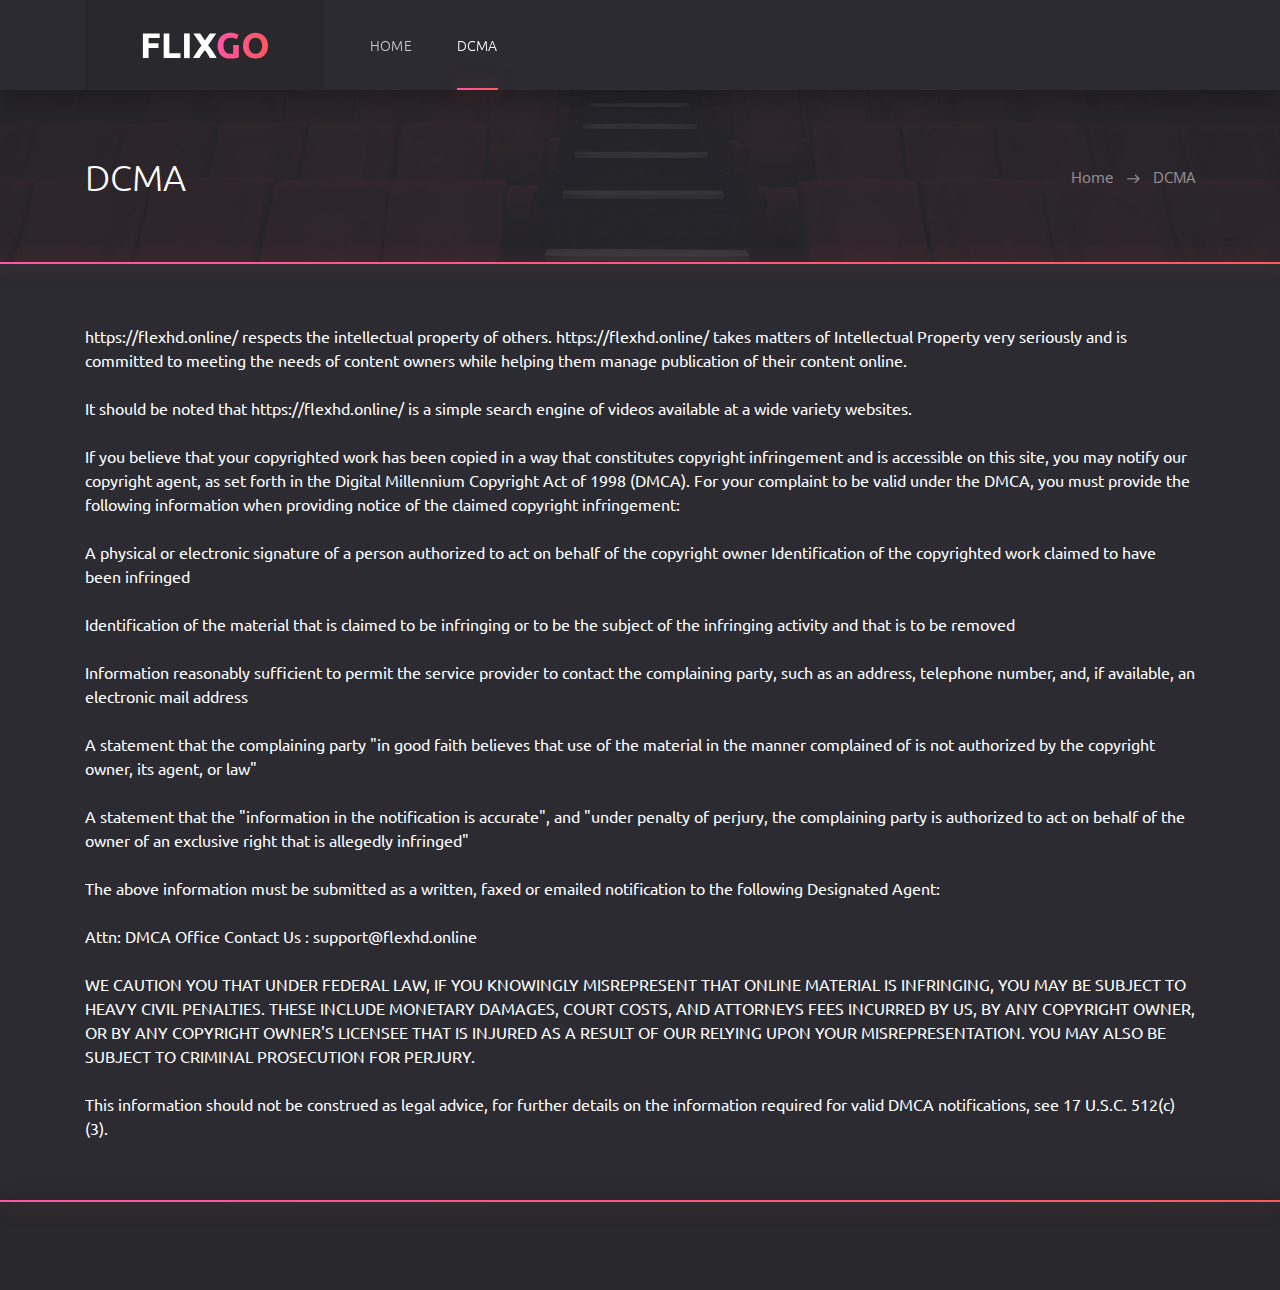
==== commit 9f925648: "flexhd" ====
--- a/dcma.html
+++ b/dcma.html
@@ -52,71 +52,23 @@
 							<ul class="header__nav">
 								<!-- dropdown -->
 								<li class="header__nav-item">
-									<a class="dropdown-toggle header__nav-link" href="#" role="button" id="dropdownMenuHome" data-toggle="dropdown" aria-haspopup="true" aria-expanded="false">Home</a>
-
-									<ul class="dropdown-menu header__dropdown-menu" aria-labelledby="dropdownMenuHome">
-										<li><a href="index.html">Home slideshow bg</a></li>
-										<li><a href="index2.html">Home static bg</a></li>
-									</ul>
+									<a href="index.html" class="header__nav-link header__nav-link">Home</a>
 								</li>
 								<!-- end dropdown -->
 
-								<!-- dropdown -->
-								<li class="header__nav-item">
-									<a class="dropdown-toggle header__nav-link" href="#" role="button" id="dropdownMenuCatalog" data-toggle="dropdown" aria-haspopup="true" aria-expanded="false">Catalog</a>
-
-									<ul class="dropdown-menu header__dropdown-menu" aria-labelledby="dropdownMenuCatalog">
-										<li><a href="catalog1.html">Catalog Grid</a></li>
-										<li><a href="catalog2.html">Catalog List</a></li>
-										<li><a href="details1.html">Details Movie</a></li>
-										<li><a href="details2.html">Details TV Series</a></li>
-									</ul>
-								</li>
-								<!-- end dropdown -->
+								
 
 								<li class="header__nav-item">
 									<a href="dcma.html" class="header__nav-link header__nav-link--active">DCMA</a>
 								</li>
 
-								<li class="header__nav-item">
-									<a href="faq.html" class="header__nav-link">Help</a>
-								</li>
-
-								<!-- dropdown -->
-								<li class="dropdown header__nav-item">
-									<a class="dropdown-toggle header__nav-link header__nav-link--more" href="#" role="button" id="dropdownMenuMore" data-toggle="dropdown" aria-haspopup="true" aria-expanded="false"><i class="icon ion-ios-more"></i></a>
-
-									<ul class="dropdown-menu header__dropdown-menu" aria-labelledby="dropdownMenuMore">
-										<li><a href="about.html">About</a></li>
-										<li><a href="signin.html">Sign In</a></li>
-										<li><a href="signup.html">Sign Up</a></li>
-										<li><a href="404.html">404 Page</a></li>
-									</ul>
-								</li>
-								<!-- end dropdown -->
+								
 							</ul>
 							<!-- end header nav -->
 
-							<!-- header auth -->
-							<div class="header__auth">
-								<button class="header__search-btn" type="button">
-									<i class="icon ion-ios-search"></i>
-								</button>
-
-								<a href="signin.html" class="header__sign-in">
-									<i class="icon ion-ios-log-in"></i>
-									<span>sign in</span>
-								</a>
-							</div>
-							<!-- end header auth -->
-
-							<!-- header menu btn -->
-							<button class="header__btn" type="button">
-								<span></span>
-								<span></span>
-								<span></span>
-							</button>
-							<!-- end header menu btn -->
+							
+
+							
 						</div>
 					</div>
 				</div>
@@ -229,66 +181,7 @@
 	<footer class="footer">
 		<div class="container">
 			<div class="row">
-				<!-- footer list -->
-				<div class="col-12 col-md-3">
-					<h6 class="footer__title">Download Our App</h6>
-					<ul class="footer__app">
-						<li><a href="#"><img src="img/Download_on_the_App_Store_Badge.svg" alt=""></a></li>
-						<li><a href="#"><img src="img/google-play-badge.png" alt=""></a></li>
-					</ul>
-				</div>
-				<!-- end footer list -->
-
-				<!-- footer list -->
-				<div class="col-6 col-sm-4 col-md-3">
-					<h6 class="footer__title">Resources</h6>
-					<ul class="footer__list">
-						<li><a href="#">About Us</a></li>
-						<li><a href="#">Pricing Plan</a></li>
-						<li><a href="#">Help</a></li>
-					</ul>
-				</div>
-				<!-- end footer list -->
-
-				<!-- footer list -->
-				<div class="col-6 col-sm-4 col-md-3">
-					<h6 class="footer__title">Legal</h6>
-					<ul class="footer__list">
-						<li><a href="#">Terms of Use</a></li>
-						<li><a href="#">Privacy Policy</a></li>
-						<li><a href="#">Security</a></li>
-					</ul>
-				</div>
-				<!-- end footer list -->
-
-				<!-- footer list -->
-				<div class="col-12 col-sm-4 col-md-3">
-					<h6 class="footer__title">Contact</h6>
-					<ul class="footer__list">
-						<li><a href="tel:+18002345678">+1 (800) 234-5678</a></li>
-						<li><a href="mailto:support@moviego.com">support@flixgo.com</a></li>
-					</ul>
-					<ul class="footer__social">
-						<li class="facebook"><a href="#"><i class="icon ion-logo-facebook"></i></a></li>
-						<li class="instagram"><a href="#"><i class="icon ion-logo-instagram"></i></a></li>
-						<li class="twitter"><a href="#"><i class="icon ion-logo-twitter"></i></a></li>
-						<li class="vk"><a href="#"><i class="icon ion-logo-vk"></i></a></li>
-					</ul>
-				</div>
-				<!-- end footer list -->
-
-				<!-- footer copyright -->
-				<div class="col-12">
-					<div class="footer__copyright">
-						<small><a target="_blank" href="https://www.templateshub.net">Templates Hub</a></small>
-
-						<ul>
-							<li><a href="#">Terms of Use</a></li>
-							<li><a href="#">Privacy Policy</a></li>
-						</ul>
-					</div>
-				</div>
-				<!-- end footer copyright -->
+				
 			</div>
 		</div>
 	</footer>
